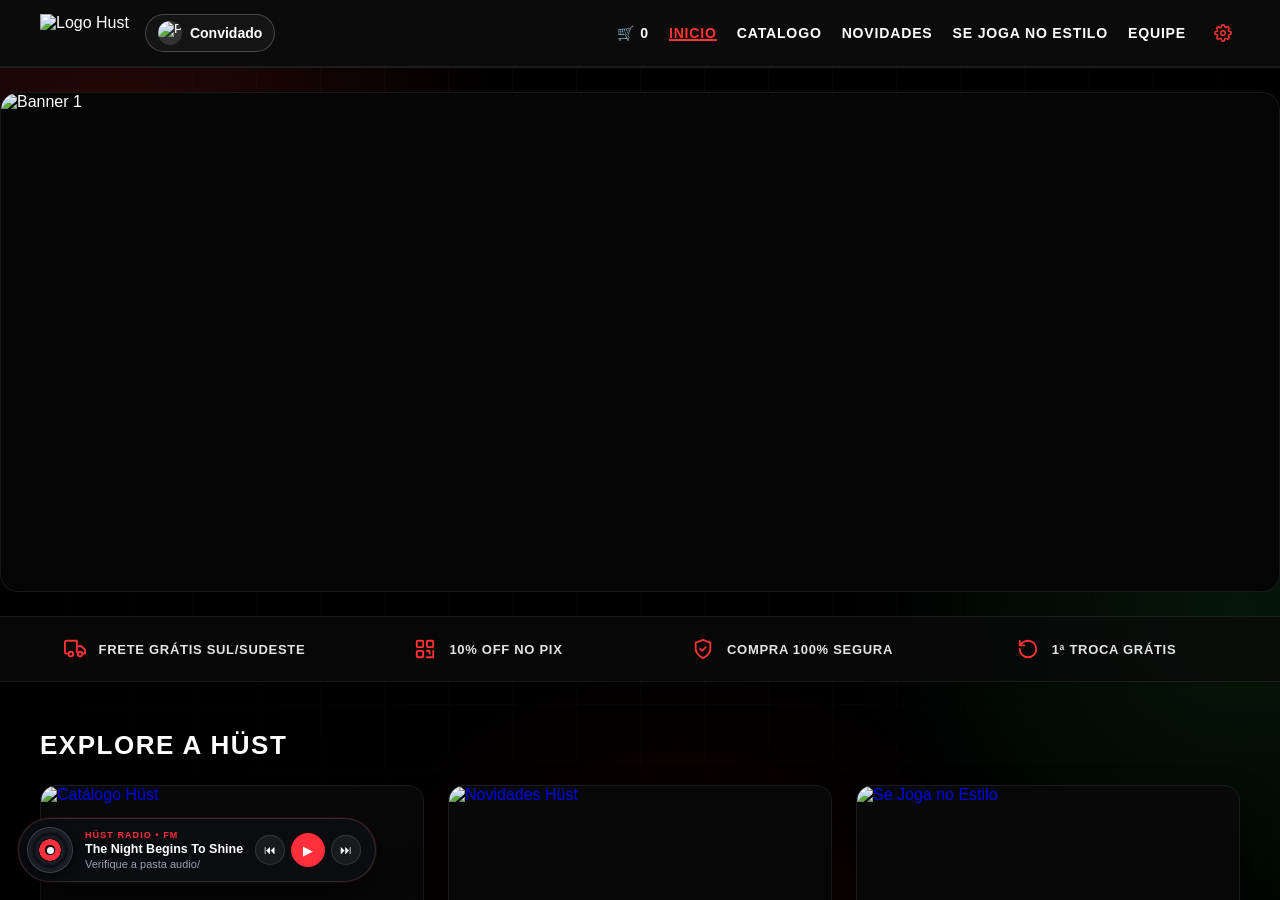
==== index.html @ 468c85ed "Add files via upload" ====
<!DOCTYPE html>
<html lang="pt-BR">
<head>
<meta charset="UTF-8">
<meta name="viewport" content="width=device-width, initial-scale=1.0">
<script src="hust-fx.js"></script>
<title>Hüst Tênis - Início</title>
<link rel="stylesheet" href="style.css">
<link rel="icon" href="HUst%20Logo.jpg" type="image/jpeg">
<link rel="preconnect" href="https://cdnjs.cloudflare.com" crossorigin>
<link rel="preload" as="style" href="https://cdnjs.cloudflare.com/ajax/libs/font-awesome/6.7.2/css/all.min.css" onload="this.onload=null;this.rel='stylesheet'">
<noscript><link rel="stylesheet" href="https://cdnjs.cloudflare.com/ajax/libs/font-awesome/6.7.2/css/all.min.css"></noscript>
</head>
<body>

<header>
<div class="navbar">
    <!-- LOGO E BOTÃO DE PERFIL -->
    <div style="display: flex; align-items: center; gap: 16px;">
        <div class="logo">
            <img src="./img/logoHustverme.png" alt="Logo Hust">
        </div>
        <button id="btn-perfil" class="nav-profile-btn" onclick="abrirPerfil()">
            <img id="img-perfil-nav" src="https://cdn-icons-png.flaticon.com/512/149/149071.png" class="nav-profile-img" alt="Perfil" loading="lazy" decoding="async">
            <span id="txt-perfil-nav" style="font-size: 14px; font-weight: bold;">Convidado</span>
        </button>
    </div>

    <!-- MENU RESPONSIVO COM SETAS -->
    <div style="position: relative; display: flex; align-items: center; justify-content: flex-end; flex: 1; min-width: 0;">
        <button type="button" class="nav-scroll-btn nav-btn-left" onclick="rolarNav(-150)">❮</button>
        <nav id="menuNav">
            <a href="carrinho.html">🛒 <span id="contador">0</span></a>
            <a href="index.html">INICIO</a>
            <a href="catalogo.html">CATALOGO</a>
            <a href="novidades.html">NOVIDADES</a>
            <a href="Joganoestilo.html">SE JOGA NO ESTILO</a>
            <a href="Equipe.html">EQUIPE</a>
            <a href="ajustes.html" class="nav-gear-btn" title="Ajustes" aria-label="Ajustes">
                <svg viewBox="0 0 24 24" width="18" height="18" fill="none" stroke="currentColor" stroke-width="2" stroke-linecap="round" stroke-linejoin="round" aria-hidden="true">
                    <circle cx="12" cy="12" r="3"></circle>
                    <path d="M19.4 15a1.65 1.65 0 0 0 .33 1.82l.06.06a2 2 0 0 1-2.83 2.83l-.06-.06a1.65 1.65 0 0 0-1.82-.33 1.65 1.65 0 0 0-1 1.51V21a2 2 0 0 1-4 0v-.09A1.65 1.65 0 0 0 9 19.4a1.65 1.65 0 0 0-1.82.33l-.06.06a2 2 0 0 1-2.83-2.83l.06-.06a1.65 1.65 0 0 0 .33-1.82 1.65 1.65 0 0 0-1.51-1H3a2 2 0 0 1 0-4h.09A1.65 1.65 0 0 0 4.6 9a1.65 1.65 0 0 0-.33-1.82l-.06-.06a2 2 0 0 1 2.83-2.83l.06.06a1.65 1.65 0 0 0 1.82.33H9a1.65 1.65 0 0 0 1-1.51V3a2 2 0 0 1 4 0v.09a1.65 1.65 0 0 0 1 1.51 1.65 1.65 0 0 0 1.82-.33l.06-.06a2 2 0 0 1 2.83 2.83l-.06.06a1.65 1.65 0 0 0-.33 1.82V9a1.65 1.65 0 0 0 1.51 1H21a2 2 0 0 1 0 4h-.09a1.65 1.65 0 0 0-1.51 1z"></path>
                </svg>
            </a>
        </nav>
        <button type="button" class="nav-scroll-btn nav-btn-right" onclick="rolarNav(150)">❯</button>
    </div>
</div>
</header>

<main>

    <!-- CARROSSEL PRINCIPAL (HERO) -->
    <section class="carrossel">
            <div class="slides">
            <div class="slide"><img fetchpriority="high" src="./img/Carrossel JGS.png" alt="Banner 1"></div>
            <div class="slide"><img src="./img/Carrossel Estilo HUSTLE Urbano com Modelo Sentado (500 x 100 px) (1889 x 621 px) (2).png" alt="Banner 2" loading="lazy" decoding="async"></div>
            <div class="slide"><img src="./img/sejgne/BLEWSJG.png" alt="Banner 3" loading="lazy" decoding="async"></div>
            <div class="slide"><img src="./img/Carrossel Estilo HUST STREET.png" alt="Banner 4" loading="lazy" decoding="async"></div>
        </div>
    </section>

   <!-- FAIXA DE BENEFÍCIOS COM ÍCONES SVG (NÃO FALHAM) -->
    <section class="beneficios-bar">
        <div class="beneficio-item">
            <span class="beneficio-icon" aria-hidden="true">
                <svg viewBox="0 0 24 24" fill="none" stroke="currentColor" stroke-width="2" stroke-linecap="round" stroke-linejoin="round">
                    <path d="M5 17H3a2 2 0 0 1-2-2V5a2 2 0 0 1 2-2h11v12"></path>
                    <path d="M14 9h5l4 4v4h-2"></path>
                    <circle cx="7.5" cy="17.5" r="2.5"></circle>
                    <circle cx="17.5" cy="17.5" r="2.5"></circle>
                </svg>
            </span>
            <span>Frete Grátis Sul/Sudeste</span>
        </div>

        <div class="beneficio-item">
            <span class="beneficio-icon" aria-hidden="true">
                <svg viewBox="0 0 24 24" fill="none" stroke="currentColor" stroke-width="2" stroke-linecap="round" stroke-linejoin="round">
                    <rect x="3" y="3" width="7" height="7" rx="1"></rect>
                    <rect x="14" y="3" width="7" height="7" rx="1"></rect>
                    <rect x="3" y="14" width="7" height="7" rx="1"></rect>
                    <path d="M14 14h3v3"></path>
                    <path d="M21 14v7h-7"></path>
                </svg>
            </span>
            <span>10% OFF no PIX</span>
        </div>

        <div class="beneficio-item">
            <span class="beneficio-icon" aria-hidden="true">
                <svg viewBox="0 0 24 24" fill="none" stroke="currentColor" stroke-width="2" stroke-linecap="round" stroke-linejoin="round">
                    <path d="M12 22s8-4 8-10V5l-8-3-8 3v7c0 6 8 10 8 10z"></path>
                    <path d="m9 12 2 2 4-4"></path>
                </svg>
            </span>
            <span>Compra 100% Segura</span>
        </div>

        <div class="beneficio-item">
            <span class="beneficio-icon" aria-hidden="true">
                <svg viewBox="0 0 24 24" fill="none" stroke="currentColor" stroke-width="2" stroke-linecap="round" stroke-linejoin="round">
                    <path d="M3 12a9 9 0 1 0 9-9 9.75 9.75 0 0 0-6.74 2.74L3 8"></path>
                    <path d="M3 3v5h5"></path>
                </svg>
            </span>
            <span>1ª Troca Grátis</span>
        </div>
    </section>

    <!-- SEÇÃO 3 CARDS ESTILO NIKE -->
    <section class="secao-cards-nike">
        <h2 class="titulo-secao-nike">Explore a Hüst</h2>
        
        <div class="grid-cards-nike">
            <a href="catalogo.html" class="card-nike">
                <img src="./img/icon2.png" alt="Catálogo Hüst" loading="lazy" decoding="async">
                <div class="card-nike-overlay">
                    <span class="card-nike-subtitulo">Coleção Completa</span>
                    <h3>Catálogo</h3>
                    <span class="btn-nike">Explorar</span>
                </div>
            </a>

            <a href="novidades.html" class="card-nike">
                <img src="./img/icon4.png" alt="Novidades Hüst" loading="lazy" decoding="async">
                <div class="card-nike-overlay">
                    <span class="card-nike-subtitulo">Acabaram de Chegar</span>
                    <h3>Novidades</h3>
                    <span class="btn-nike">Conferir</span>
                </div>
            </a>

            <a href="Joganoestilo.html" class="card-nike">
                <img src="./img/icon1.png" alt="Se Joga no Estilo" loading="lazy" decoding="async">
                <div class="card-nike-overlay">
                    <span class="card-nike-subtitulo">Atitude Urbana</span>
                    <h3>Se Joga no Estilo</h3>
                    <span class="btn-nike">Ver Mais</span>
                </div>
            </a>
        </div>
    </section>

    <!-- SEÇÃO DESTAQUES DA SEMANA -->
    <section class="secao-produtos">
        <div class="topo">
            <h1 class="titulo">Destaques da Semana</h1>
            <div class="controles">
                <button type="button" class="btn-esquerda" aria-label="Anterior">❮</button>
                <button type="button" class="btn-direita" aria-label="Próximo">❯</button>
            </div>
            <a href="catalogo.html" class="ver-todos">VER CATÁLOGO COMPLETO <span>↗</span></a>
        </div>

        <div class="carrossel-produtos">
            <div class="lista">
                <div class="card">
                    <div class="favorito">♡</div>
                    <img src="./img/Hust tenis/h1.png" alt="HÜST Legacy Preto" loading="lazy" decoding="async">
                    <button type="button" class="compra">COMPRA RÁPIDA</button>
                    <div class="nome">HÜST Legacy Preto</div>
                    <div class="estrelas">★★★★★</div>
                    <div class="antigo">R$ 449,90</div>
                    <div class="pix">R$ 359,90 via PIX</div>
                    <div class="parcelas">ou 4x de R$ 89,97 sem juros</div>
                </div>

                <div class="card">
                    <div class="favorito">♡</div>
                    <img src="./img/Hust tenis/h10.png" alt="HÜST High Top Red" loading="lazy" decoding="async">
                    <button type="button" class="compra">COMPRA RÁPIDA</button>
                    <div class="nome">HÜST High Top Red</div>
                    <div class="estrelas">★★★★★</div>
                    <div class="antigo">R$ 499,90</div>
                    <div class="pix">R$ 399,90 via PIX</div>
                    <div class="parcelas">ou 4x de R$ 99,97 sem juros</div>
                </div>

                <div class="card">
                    <div class="favorito">♡</div>
                    <img src="./img/Hust tenis/h19.png" alt="HÜST Street Runner" loading="lazy" decoding="async">
                    <button type="button" class="compra">COMPRA RÁPIDA</button>
                    <div class="nome">HÜST Street Runner</div>
                    <div class="estrelas">★★★★★</div>
                    <div class="antigo">R$ 389,90</div>
                    <div class="pix">R$ 319,90 via PIX</div>
                    <div class="parcelas">ou 4x de R$ 79,97 sem juros</div>
                </div>

                <div class="card">
                    <div class="favorito">♡</div>
                    <img src="./img/sejgne/Blck1.png" alt="HÜST Black Ops" loading="lazy" decoding="async">
                    <button type="button" class="compra">COMPRA RÁPIDA</button>
                    <div class="nome">HÜST Black Ops</div>
                    <div class="estrelas">★★★★★</div>
                    <div class="antigo">R$ 429,90</div>
                    <div class="pix">R$ 349,90 via PIX</div>
                    <div class="parcelas">ou 4x de R$ 87,47 sem juros</div>
                </div>

                <div class="card">
                    <div class="favorito">♡</div>
                    <img src="./img/Hust tenis/h2.png" alt="Tênis HÜST Street Black" loading="lazy" decoding="async">
                    <button type="button" class="compra">COMPRA RÁPIDA</button>
                    <div class="nome">Tênis HÜST Street Black</div>
                    <div class="estrelas">★★★★★</div>
                    <div class="antigo">R$ 349,90</div>
                    <div class="pix">R$ 279,90 via PIX</div>
                    <div class="parcelas">ou 4x de R$ 69,97 sem juros</div>
                </div>

                <div class="card">
                    <div class="favorito">♡</div>
                    <img src="./img/Hust tenis/h3.png" alt="Tênis HÜST Urban White" loading="lazy" decoding="async">
                    <button type="button" class="compra">COMPRA RÁPIDA</button>
                    <div class="nome">Tênis HÜST Urban White</div>
                    <div class="estrelas">★★★★★</div>
                    <div class="antigo">R$ 399,90</div>
                    <div class="pix">R$ 319,90 via PIX</div>
                    <div class="parcelas">ou 4x de R$ 79,97 sem juros</div>
                </div>
            </div>
        </div>
    </section>

    <!-- SESSÃO DE DEPOIMENTOS & NÚMEROS ANIMADOS -->
    <section class="comentarios" id="secao-depoimentos">
        <div class="comentarios-container">
            <div class="cabecalho">
                <span class="subtitulo">O QUE DIZEM SOBRE NÓS</span>
                <h1>A Voz da Rua</h1>
                <div class="nota-geral">
                    <span class="nota" data-target="4.9" data-decimais="1">0.0</span>
                    <div>
                        <div class="estrelas">★★★★★</div>
                        <p>Baseado em +<span class="contador-numero" data-target="1200" data-sufixo="">0</span> avaliações de clientes</p>
                    </div>
                </div>
            </div>

            <div class="comentarios-grid">
                <div class="comentario-card">
                    <div class="linha-vermelha"></div>
                    <div class="cliente">
                        <div class="avatar">MR</div>
                        <div><h3>Marcos Roberto</h3><span>Comprador Verificado</span></div>
                    </div>
                    <div class="estrelas">★★★★★</div>
                    <p class="texto">"Simplesmente absurdo! O HÜST Legacy Preto é o tênis mais confortável que já usei. O design é muito agressivo, chama atenção em qualquer lugar. Entrega no prazo certo."</p>
                    <p class="data">Há 2 dias</p>
                </div>

                <div class="comentario-card">
                    <div class="linha-vermelha"></div>
                    <div class="cliente">
                        <div class="avatar">AS</div>
                        <div><h3>Aline Silva</h3><span>Comprador Verificado</span></div>
                    </div>
                    <div class="estrelas">★★★★★</div>
                    <p class="texto">"A collab com a Fire tá pesada demais! Peguei a calça jogger e o moletom, o caimento é perfeito. O material é premium, não perde a cor nem encolhe."</p>
                    <p class="data">Há 1 semana</p>
                </div>

                <div class="comentario-card">
                    <div class="linha-vermelha"></div>
                    <div class="cliente">
                        <div class="avatar">JG</div>
                        <div><h3>João Gabriel</h3><span>Comprador Verificado</span></div>
                    </div>
                    <div class="estrelas">★★★★★</div>
                    <p class="texto">"Comprei o High Top Red e me surpreendi. A estrutura do tênis é muito firme, ótimo pra colar no role e até dar umas remadas no skate."</p>
                    <p class="data">Há 2 semanas</p>
                </div>
            </div>
        </div>
    </section>

    <!-- SEÇÃO: NOVIDADES NAS REDES SOCIAIS -->
    <section class="secao-redes-sociais">
        <div class="redes-sociais-content">
            <div class="redes-sociais-header">
                <span class="badge-redes">⚡ DROP & BASTIDORES</span>
                <h1 class="titulo-redes">Novidades nas Redes Sociais</h1>
                <p class="subtitulo-redes">Fique por dentro dos últimos drops, reviews e conteúdos exclusivos da HÜST.</p>
            </div>
            
            <div class="video-banner-container">
                <div class="video-hud-top">
                    <span class="live-tag">🔴 DESTAQUE</span>
                    <span class="video-handle">@HUST.COMPANY</span>
                </div>
                <video controls autoplay muted loop playsinline preload="metadata">
                    <source src="./img/Videos/v1.mp4" type="video/mp4">
                    Seu navegador não suporta a tag de vídeo.
                </video>
            </div>
        </div>
    </section>

   <!-- NEWSLETTER HÜST CLUB -->
    <section class="newsletter-hust">
        <div class="news-content">
            <span class="news-icon" aria-hidden="true">
                <svg viewBox="0 0 24 24" fill="none" stroke="currentColor" stroke-width="2" stroke-linecap="round" stroke-linejoin="round">
                    <path d="M21.2 8.4c.5.38.8.97.8 1.6v10a2 2 0 0 1-2 2H4a2 2 0 0 1-2-2V10a2 2 0 0 1 .8-1.6l8-6a2 2 0 0 1 2.4 0l8 6Z"></path>
                    <path d="m22 10-8.97 5.7a1.94 1.94 0 0 1-2.06 0L2 10"></path>
                </svg>
            </span>
            <h2>Faça parte do HÜST CLUB</h2>
            <p>Assine nossa newsletter e receba drops exclusivos, novidades e <strong>15% OFF</strong> na sua primeira compra.</p>
            <form onsubmit="event.preventDefault(); alert('Bem-vindo ao Clube HÜST! Use o cupom HUST10 ou TCC20 no carrinho.');">
                <div class="input-group">
                    <input type="email" placeholder="Digite seu melhor e-mail" required>
                    <button type="submit">ASSINAR</button>
                </div>
            </form>
        </div>
    </section>

</main>

<footer style="background-color: #050505; border-top: 1px solid #1a1a1a; padding: 40px 20px; text-align: center; color: #777; font-size: 0.9rem;">
    <div style="max-width: 1200px; margin: 0 auto; display: flex; flex-direction: column; gap: 15px; align-items: center;">
        <img src="./img/logoHustverme.png" alt="Hust Logo" style="width: 80px; opacity: 0.8;" loading="lazy" decoding="async">
        <p>© 2026 HÜST. Todos os direitos reservados.</p>
        <div style="display: flex; gap: 20px; align-items: center;">
            <a href="https://instagram.com/hust.company" target="_blank" style="color: #fff; display: inline-flex;" aria-label="Instagram">
                <svg viewBox="0 0 24 24" width="20" height="20" fill="none" stroke="currentColor" stroke-width="2" stroke-linecap="round" stroke-linejoin="round" aria-hidden="true">
                    <rect x="2" y="2" width="20" height="20" rx="5" ry="5"></rect>
                    <path d="M16 11.37A4 4 0 1 1 12.63 8 4 4 0 0 1 16 11.37z"></path>
                    <line x1="17.5" y1="6.5" x2="17.51" y2="6.5"></line>
                </svg>
            </a>
            <a href="#" style="color: #fff; display: inline-flex;" aria-label="WhatsApp">
                <svg viewBox="0 0 24 24" width="20" height="20" fill="none" stroke="currentColor" stroke-width="2" stroke-linecap="round" stroke-linejoin="round" aria-hidden="true">
                    <path d="M21 11.5a8.38 8.38 0 0 1-.9 3.8 8.5 8.5 0 0 1-7.6 4.7 8.38 8.38 0 0 1-3.8-.9L3 21l1.9-5.7a8.38 8.38 0 0 1-.9-3.8 8.5 8.5 0 0 1 4.7-7.6 8.38 8.38 0 0 1 3.8-.9h.5a8.48 8.48 0 0 1 8 8v.5z"></path>
                </svg>
            </a>
            <a href="#" style="color: #fff; display: inline-flex;" aria-label="TikTok">
                <svg viewBox="0 0 24 24" width="20" height="20" fill="none" stroke="currentColor" stroke-width="2" stroke-linecap="round" stroke-linejoin="round" aria-hidden="true">
                    <path d="M9 12a4 4 0 1 0 4 4V4a5 5 0 0 0 5 5"></path>
                </svg>
            </a>
        </div>
    </div>
</footer>


<!-- MODAL DE AUTENTICAÇÃO (LOGIN / CRIAR CONTA) -->
<div id="modalAuth" class="modal-auth">
    <div class="auth-card">
        <span class="auth-fechar" onclick="fecharAuth()">&times;</span>
        <div class="auth-logo-side">
            <img src="./img/logoHustverme.png" alt="Logo Hust">
        </div>
        <div class="auth-form-side">
            <h2>Bem-vindo à HÜST</h2>
            <p>Faça login ou crie sua conta para acessar seu perfil e personalizar sua foto.</p>
            <button type="button" class="btn-auth btn-login" onclick="simularLogin()">Já tenho conta</button>
            <button type="button" class="btn-auth btn-create" onclick="window.location.href='Cadastro.html'">Quero criar uma</button>
        </div>
    </div>
</div>

<!-- MODAL DE PERFIL (LOGADO) -->
<div id="modalPerfil" class="modal-perfil">
    <div class="perfil-card">
        <span class="perfil-fechar" onclick="fecharPerfil()">&times;</span>
        <div class="perfil-foto-container">
            <img id="img-perfil-modal" src="https://cdn-icons-png.flaticon.com/512/149/149071.png" alt="Foto do Perfil" loading="lazy" decoding="async">
            <button type="button" class="btn-editar-foto" onclick="mudarFotoPerfil()" title="Personalizar Foto">📷</button>
        </div>
        <div class="perfil-info">
            <h3 id="nome-perfil-modal">Nome</h3>
            <p id="email-perfil-modal">email@exemplo.com</p>
        </div>

        <div id="seletorIconesAdmin" class="netflix-picker-box" style="display: none;">
            <div class="netflix-picker-titulo">
                ✅ Ícones dos Participantes (Modo Admin)
            </div>
            <div id="gridIconesParticipantes" class="netflix-grid"></div>
            <button type="button" class="btn-link-url-admin" onclick="mudarFotoPorUrl()">
                🔗 Ou colar link (URL) personalizado
            </button>
        </div>

        <button type="button" class="btn-sair-conta" onclick="sairDaConta()">Sair da Conta</button>
    </div>
</div>

<!-- MODAL DE DETALHES DO PRODUTO -->
<div id="modalProduto" class="modal-produto">
    <div class="modal-conteudo">
        <span class="fechar-modal" onclick="fecharModalProduto()">&times;</span>
        <div class="modal-imagem-box"><img id="modalImg" src="" alt="Produto Zoom" loading="lazy" decoding="async"></div>
        <div class="modal-detalhes">
            <h2 id="modalNome">Nome do Produto</h2>
            <div class="modal-precos">
                <div id="modalAntigo" class="modal-antigo">R$ 0,00</div>
                <div id="modalPix" class="modal-pix">R$ 0,00 via PIX</div>
                <div id="modalParcelas" class="modal-parcelas">ou 4x sem juros</div>
            </div>
            <button type="button" id="modalBtnComprar" class="btn-modal-comprar">Adicionar ao Carrinho</button>
        </div>
    </div>
</div>

<script src="hust-sync.js"></script>
<script>
const AVATARES_PARTICIPANTES_ADMIN = [
    { nome: "Pedro Marchetti", img: "./img/icon1.png" },
    { nome: "Lucas", img: "./img/icon2.png" },
    { nome: "Vitor Pereira", img: "./img/icon3.png" },
    { nome: "Lorenzo", img: "./img/icon4.png" },
    { nome: "Marcos", img: "./img/icon5.png" },
    { nome: "Paulo", img: "./img/icon6.png" },
    { nome: "Logo HÜST", img: "./img/logoHustverme.png" }
];

function renderizarSeletorParticipantesAdmin() {
    const usuario = JSON.parse(localStorage.getItem('hust_user')) || {};
    const boxAdmin = document.getElementById('seletorIconesAdmin');
    const grid = document.getElementById('gridIconesParticipantes');

    if (!boxAdmin || !grid) return;

    if (!usuario.isAdmin) {
        boxAdmin.style.display = 'none';
        grid.innerHTML = '';
        return;
    }

    boxAdmin.style.display = 'block';
    grid.innerHTML = '';

    AVATARES_PARTICIPANTES_ADMIN.forEach((item) => {
        const btn = document.createElement('button');
        btn.type = 'button';
        btn.className = 'netflix-icon-card' + (usuario.foto === item.img ? ' ativo' : '');
        btn.title = item.nome;
        btn.setAttribute('aria-label', item.nome);
        btn.innerHTML = `<img src="${item.img}" alt="${item.nome}" onerror="this.src='./img/logoHustverme.png';" loading="lazy" decoding="async">`;
        btn.onclick = () => selecionarFotoParticipanteAdmin(item.img);
        grid.appendChild(btn);
    });
}

function selecionarFotoParticipanteAdmin(caminhoFoto) {
    const usuario = JSON.parse(localStorage.getItem('hust_user'));
    if (!usuario || !usuario.isAdmin) return;
    usuario.foto = caminhoFoto;
    localStorage.setItem('hust_user', JSON.stringify(usuario));
    verificarPerfil();
    renderizarSeletorParticipantesAdmin();
}

function mudarFotoPorUrl() {
    const usuario = JSON.parse(localStorage.getItem('hust_user'));
    if (!usuario) return;
    const novaFoto = prompt("Cole aqui o link (URL) da sua nova foto de perfil:");
    if (novaFoto && novaFoto.trim() !== "") {
        usuario.foto = novaFoto.trim();
        localStorage.setItem('hust_user', JSON.stringify(usuario));
        verificarPerfil();
        renderizarSeletorParticipantesAdmin();
        alert("Foto atualizada com sucesso!");
    }
}

function verificarPerfil() {
    const usuario = JSON.parse(localStorage.getItem('hust_user'));
    const btnTexto = document.getElementById('txt-perfil-nav');
    const imgNav = document.getElementById('img-perfil-nav');
    const imgModal = document.getElementById('img-perfil-modal');

    if (usuario) {
        btnTexto.innerText = "Olá, " + usuario.nome.split(' ')[0];
        if (usuario.foto) {
            imgNav.src = usuario.foto;
            imgModal.src = usuario.foto;
        } else {
            imgNav.src = "https://cdn-icons-png.flaticon.com/512/149/149071.png";
            imgModal.src = "https://cdn-icons-png.flaticon.com/512/149/149071.png";
        }
    } else {
        btnTexto.innerText = "Convidado";
        imgNav.src = "https://cdn-icons-png.flaticon.com/512/149/149071.png";
    }
}

function abrirPerfil() {
    const usuario = JSON.parse(localStorage.getItem('hust_user'));
    if (!usuario) {
        document.getElementById('modalAuth').style.display = "flex";
    } else {
        document.getElementById('nome-perfil-modal').innerText = usuario.nome;
        document.getElementById('email-perfil-modal').innerText = usuario.email;
        document.getElementById('modalPerfil').style.display = "flex";
        renderizarSeletorParticipantesAdmin();
    }
}

function fecharAuth() { document.getElementById('modalAuth').style.display = "none"; }
function fecharPerfil() { document.getElementById('modalPerfil').style.display = "none"; }

function simularLogin() {
    const email = prompt("Digite seu email para entrar:");
    if (email) {
        const usuario = JSON.parse(localStorage.getItem('hust_user'));
        if (usuario && usuario.email.toLowerCase() === email.trim().toLowerCase()) {
            alert("Bem-vindo de volta, " + usuario.nome.split(' ')[0] + "!");
            fecharAuth();
            verificarPerfil();
            if (typeof aplicarModoAdminNavbar === 'function') aplicarModoAdminNavbar();
        } else {
            alert("Conta não encontrada. Por favor, clique em 'Quero criar uma'.");
        }
    }
}

function mudarFotoPerfil() {
    const usuario = JSON.parse(localStorage.getItem('hust_user'));
    if (!usuario) return;

    if (usuario.isAdmin) {
        document.getElementById('nome-perfil-modal').innerText = usuario.nome;
        document.getElementById('email-perfil-modal').innerText = usuario.email;
        document.getElementById('modalPerfil').style.display = "flex";
        renderizarSeletorParticipantesAdmin();
    } else {
        mudarFotoPorUrl();
    }
}

function sairDaConta() {
    if (confirm("Tem certeza que deseja sair?")) {
        localStorage.removeItem('hust_user');
        fecharPerfil();
        verificarPerfil();
        if (typeof aplicarModoAdminNavbar === 'function') aplicarModoAdminNavbar();
        alert("Você saiu da conta.");
    }
}

function rolarNav(valor) {
    const nav = document.getElementById('menuNav');
    if (nav) nav.scrollBy({ left: valor, behavior: 'smooth' });
}

function fecharModalProduto() {
    const modal = document.getElementById('modalProduto');
    if (modal) {
        modal.style.display = "none";
        document.body.style.overflow = "auto";
    }
}

window.addEventListener('click', (event) => {
    const modalProd = document.getElementById('modalProduto');
    const modalAuth = document.getElementById('modalAuth');
    const modalPerf = document.getElementById('modalPerfil');
    if (event.target === modalProd) fecharModalProduto();
    if (event.target === modalAuth) fecharAuth();
    if (event.target === modalPerf) fecharPerfil();
});

document.addEventListener("DOMContentLoaded", () => {
    verificarPerfil();

    try {
        let contraste = localStorage.getItem('hust_contraste');
        let tamanhoFonte = localStorage.getItem('hust_fonte');
        let dislexia = localStorage.getItem('hust_dislexia') === 'true';
        if (contraste && contraste !== 'normal') document.body.classList.add(contraste);
        if (tamanhoFonte) document.body.classList.add(tamanhoFonte);
        if (dislexia) document.body.classList.add('fonte-legivel');
    } catch (e) {}

    let carrinho = JSON.parse(localStorage.getItem('hust_carrinho')) || [];
    const contador = document.getElementById('contador');
    if (contador) contador.innerText = carrinho.length;

    const botoesCompra = document.querySelectorAll('.compra');
    botoesCompra.forEach(botao => {
        botao.addEventListener('click', (e) => {
            if (botao.disabled) return;
            const card = e.target.closest('.card');
            if (!card) return;
            const nome = card.querySelector('.nome') ? card.querySelector('.nome').innerText : "Produto Hust";
            const imagem = card.querySelector('img') ? card.querySelector('img').src : "";
            let textoPreco = card.querySelector('.pix') ? card.querySelector('.pix').innerText : "R$ 199,90";
            let precoNumerico = HustFX.parsePreco(textoPreco, 199.90);
            let produto = { nome: nome, imagem: imagem, preco: precoNumerico };
            let carrinhoAtual = JSON.parse(localStorage.getItem('hust_carrinho')) || [];
            carrinhoAtual.push(produto);
            localStorage.setItem('hust_carrinho', JSON.stringify(carrinhoAtual));
            window.location.href = 'carrinho.html';
        });
    });

    // Carrosséis de produtos: controlados por hust-fx.js (passo certo, setas desativadas nas pontas e swipe no celular)

    const imagensProdutos = document.querySelectorAll('.card img');
    imagensProdutos.forEach(img => {
        img.style.cursor = "pointer";
        img.addEventListener('click', (e) => {
            const card = e.target.closest('.card');
            if (!card) return;
            document.getElementById('modalImg').src = e.target.src;
            document.getElementById('modalNome').innerText = card.querySelector('.nome') ? card.querySelector('.nome').innerText : 'Produto';
            document.getElementById('modalAntigo').innerText = card.querySelector('.antigo') ? card.querySelector('.antigo').innerText : '';
            document.getElementById('modalPix').innerText = card.querySelector('.pix') ? card.querySelector('.pix').innerText : '';
            document.getElementById('modalParcelas').innerText = card.querySelector('.parcelas') ? card.querySelector('.parcelas').innerText : '';
            document.getElementById('modalBtnComprar').onclick = () => {
                const btnOriginal = card.querySelector('.compra');
                if (btnOriginal && !btnOriginal.disabled) btnOriginal.click();
            };
            const modal = document.getElementById('modalProduto');
            if (modal) {
                modal.style.display = "flex";
                document.body.style.overflow = "hidden";
            }
        });
    });

    const secaoDepoimentos = document.getElementById('secao-depoimentos');
    let animado = false;

    function animarNumeros() {
        const elementos = document.querySelectorAll('.comentarios .nota, .comentarios .contador-numero');
        elementos.forEach(el => {
            const target = parseFloat(el.getAttribute('data-target'));
            const decimais = el.getAttribute('data-decimais') ? parseInt(el.getAttribute('data-decimais')) : 0;
            let duracao = 1500;
            let startTime = null;

            function passo(currentTime) {
                if (!startTime) startTime = currentTime;
                let progresso = Math.min((currentTime - startTime) / duracao, 1);
                let valorAtual = progresso * target;

                if (decimais > 0) {
                    el.innerText = valorAtual.toFixed(decimais);
                } else {
                    el.innerText = Math.floor(valorAtual).toLocaleString('pt-BR');
                }

                if (progresso < 1) {
                    requestAnimationFrame(passo);
                } else {
                    el.innerText = decimais > 0 ? target.toFixed(decimais) : target.toLocaleString('pt-BR');
                }
            }
            requestAnimationFrame(passo);
        });
    }

    if (secaoDepoimentos) {
        const observer = new IntersectionObserver((entries, obs) => {
            entries.forEach(entry => {
                if (entry.isIntersecting && !animado) {
                    animado = true;
                    animarNumeros();
                    obs.unobserve(entry.target);
                }
            });
        }, { threshold: 0.3 });

        observer.observe(secaoDepoimentos);
    }
});
</script>
<!-- Rádio HÜST (toca contínuo entre páginas e fica abafado no carrinho) -->
  <script src="hust-radio.js"></script>
</body>
</html>
---- style.css ----
/* ============================================================
   HÜST BRAND - STYLESHEET COMPLETO E RESPONSIVO
   Banners do Catálogo Ampliados + Correções de Layout (Web & Mobile)
   ============================================================ */

/* 1. RESET & BASE */
*,
*::before,
*::after {
    margin: 0;
    padding: 0;
    box-sizing: border-box;
    font-family: -apple-system, BlinkMacSystemFont, "Segoe UI", Roboto, Helvetica, Arial, sans-serif;
}

html {
    scroll-behavior: smooth;
    width: 100%;
    overflow-x: hidden;
}

body {
    background-color: #000000;
    color: #ffffff;
    min-height: 100vh;
    width: 100%;
    display: flex;
    flex-direction: column;
    overflow-x: clip;
    -webkit-font-smoothing: antialiased;
}

main {
    flex: 1;
    width: 100%;
}

img,
video {
    display: block;
    max-width: 100%;
}

/* 2. HEADER & NAVBAR */
header {
    background-color: #0b0b0b;
    border-bottom: 1px solid rgba(255, 255, 255, 0.08);
    position: sticky;
    top: 0;
    z-index: 1000;
    width: 100%;
}

.navbar {
    display: flex;
    justify-content: space-between;
    align-items: center;
    gap: 16px;
    padding: 14px 40px;
    background-color: #0b0b0b;
    border-bottom: 1px solid #1a1a1a;
    width: 100%;
}

.navbar .logo img {
    height: 38px;
    width: auto;
    object-fit: contain;
}

.navbar nav {
    display: flex;
    gap: 20px;
    align-items: center;
}

.navbar nav a {
    color: #ffffff;
    text-decoration: none;
    font-size: 0.88rem;
    font-weight: 700;
    letter-spacing: 0.8px;
    white-space: nowrap;
    transition: color 0.15s ease;
}

.navbar nav a:hover {
    color: #ff3333;
}

.nav-scroll-btn {
    display: none;
}

.nav-profile-btn {
    display: inline-flex;
    align-items: center;
    gap: 8px;
    background: #141414;
    border: 1px solid rgba(255, 255, 255, 0.22);
    padding: 6px 12px;
    border-radius: 20px;
    color: #ffffff;
    cursor: pointer;
    text-decoration: none;
    white-space: nowrap;
    transition: border-color 0.15s ease, background-color 0.15s ease;
}

.nav-profile-btn:hover {
    border-color: #ff3333;
    background: rgba(255, 51, 51, 0.12);
}

.nav-profile-img {
    width: 24px;
    height: 24px;
    border-radius: 50%;
    object-fit: cover;
    background: #333333;
    flex-shrink: 0;
}

/* 3. CARROSSEL HERO */
.carrossel {
    width: 100%;
    max-width: 1400px;
    height: 500px;
    margin: 24px auto;
    position: relative;
    overflow: hidden;
    border-radius: 18px;
    background: #050505;
    border: 1px solid rgba(255, 255, 255, 0.08);
}

.slides {
    display: flex;
    width: 400%;
    height: 100%;
    animation: hustSlide 16s infinite cubic-bezier(0.77, 0, 0.175, 1);
}

.slide {
    width: 25%;
    height: 100%;
    flex-shrink: 0;
}

.slide img {
    width: 100%;
    height: 100%;
    object-fit: cover;
    object-position: center;
}

@keyframes hustSlide {
    0%, 20%   { transform: translate3d(0, 0, 0); }
    25%, 45%  { transform: translate3d(-25%, 0, 0); }
    50%, 70%  { transform: translate3d(-50%, 0, 0); }
    75%, 95%  { transform: translate3d(-75%, 0, 0); }
    100%      { transform: translate3d(0, 0, 0); }
}

/* 4. FAIXA DE BENEFÍCIOS */
.beneficios-bar {
    width: 100%;
    max-width: 1400px;
    margin: 0 auto 24px auto;
    padding: 20px 40px;
    display: grid;
    grid-template-columns: repeat(4, minmax(0, 1fr));
    gap: 16px;
    background: rgba(10, 10, 10, 0.72);
    border-top: 1px solid rgba(255, 255, 255, 0.08);
    border-bottom: 1px solid rgba(255, 255, 255, 0.08);
}

.beneficio-item {
    display: flex;
    align-items: center;
    justify-content: center;
    gap: 12px;
    color: #e4e4e4;
    font-size: 13px;
    font-weight: 700;
    text-transform: uppercase;
    letter-spacing: 0.7px;
    text-align: left;
}

.beneficio-item i {
    color: #ff3333;
    font-size: 20px;
    flex-shrink: 0;
}

/* 5. SEÇÃO 3 CARDS ESTILO NIKE */
.secao-cards-nike {
    width: 100%;
    max-width: 1400px;
    margin: 48px auto;
    padding: 0 40px;
}

.titulo-secao-nike {
    font-size: 26px;
    font-weight: 900;
    text-transform: uppercase;
    margin-bottom: 24px;
    color: #ffffff;
    text-align: left;
    letter-spacing: 1.5px;
}

.grid-cards-nike {
    display: grid;
    grid-template-columns: repeat(3, minmax(0, 1fr));
    gap: 24px;
}

.card-nike {
    position: relative;
    display: block;
    width: 100%;
    height: 460px;
    border-radius: 16px;
    overflow: hidden;
    text-decoration: none;
    background-color: #080808;
    border: 1px solid rgba(255, 255, 255, 0.08);
    box-shadow: 0 12px 28px rgba(0, 0, 0, 0.65);
    transition: transform 0.35s ease, border-color 0.35s ease;
}

.card-nike:hover {
    transform: translateY(-6px);
    border-color: rgba(255, 51, 51, 0.55);
}

.card-nike img {
    width: 100%;
    height: 100%;
    object-fit: cover;
    object-position: top center;
    transition: transform 0.55s ease;
}

.card-nike:hover img {
    transform: scale(1.06);
}

.card-nike-overlay {
    position: absolute;
    inset: 0;
    background: linear-gradient(to top, rgba(0, 0, 0, 0.92) 0%, rgba(0, 0, 0, 0.35) 50%, transparent 100%);
    display: flex;
    flex-direction: column;
    justify-content: flex-end;
    align-items: flex-start;
    padding: 28px 24px;
    z-index: 2;
}

.card-nike-subtitulo {
    color: #bbbbbb;
    font-size: 12px;
    font-weight: 700;
    text-transform: uppercase;
    letter-spacing: 1.4px;
    margin-bottom: 6px;
}

.card-nike-overlay h3 {
    color: #ffffff;
    font-size: 24px;
    font-weight: 900;
    margin-bottom: 16px;
    line-height: 1.15;
    text-transform: uppercase;
}

.btn-nike {
    background-color: #ffffff;
    color: #000000;
    padding: 10px 22px;
    border-radius: 30px;
    font-size: 12px;
    font-weight: 800;
    text-transform: uppercase;
    letter-spacing: 1px;
    transition: background-color 0.25s ease, color 0.25s ease;
}

.card-nike:hover .btn-nike {
    background-color: #ff3333;
    color: #ffffff;
}

/* 6. BANNERS DO CATÁLOGO (AMPLIADOS E SEM CORTES) */
.banner,
.banner2 {
    width: 100%;
    min-height: 540px;
    padding: 44px 32px;
    margin: 44px 0;
    display: flex;
    justify-content: center;
    align-items: center;
    background-size: cover;
    background-position: center;
    background-repeat: no-repeat;
    background-color: #070707;
    position: relative;
    overflow: hidden;
    cursor: pointer;
    border-top: 1px solid rgba(255, 255, 255, 0.06);
    border-bottom: 1px solid rgba(255, 255, 255, 0.06);
}

.banner-gravity {
    background-image: linear-gradient(rgba(0, 0, 0, 0.58), rgba(0, 0, 0, 0.78)), url("./img/fundo mystery.png");
}

.banner-invencivel {
    background-image: linear-gradient(rgba(0, 0, 0, 0.58), rgba(0, 0, 0, 0.78)), url("./img/invisile.fundo.png");
}

.banner-ben10 {
    background-image: linear-gradient(rgba(0, 0, 0, 0.58), rgba(0, 0, 0, 0.78)), url("./img/ben10fundo.png");
}

.banner2-gravity,
.banner3-gravity {
    background-image: linear-gradient(rgba(0, 0, 0, 0.58), rgba(0, 0, 0, 0.78)), url("./img/Hustbaxkgrouns[.png");
}

.img-banner,
.img-banner2,
.img-banner3,
.banner img,
.banner2 img {
    width: 100%;
    max-width: 1360px;
    height: auto;
    min-height: 440px;
    max-height: 680px;
    object-fit: cover;
    object-position: top center;
    border-radius: 18px;
    box-shadow: 0 20px 50px rgba(0, 0, 0, 0.85);
    transition: transform 0.45s ease, box-shadow 0.45s ease;
}

.banner:hover .img-banner,
.banner:hover .img-banner2,
.banner:hover .img-banner3,
.banner:hover img,
.banner2:hover img {
    transform: scale(1.015);
    box-shadow: 0 24px 60px rgba(0, 0, 0, 0.92), 0 0 32px rgba(255, 51, 51, 0.35);
}

.banner:active .img-banner,
.banner:active .img-banner2,
.banner:active .img-banner3,
.banner:active img {
    transform: scale(0.99);
}

/* 7. SEÇÕES DE PRODUTOS & CARROSSÉIS */
.secao-produtos {
    width: 100%;
    max-width: 1400px;
    margin: 0 auto;
    padding: 44px 40px;
    background: transparent;
    content-visibility: auto;
    contain-intrinsic-size: auto 560px;
}

.topo {
    width: 100%;
    margin: 0 auto 24px auto;
    display: flex;
    justify-content: space-between;
    align-items: center;
    gap: 16px;
    flex-wrap: wrap;
}

.titulo {
    font-size: 24px;
    font-weight: 900;
    letter-spacing: 0.6px;
    text-transform: uppercase;
    color: #ffffff;
    text-align: left;
}

.controles {
    display: flex;
    gap: 10px;
    align-items: center;
}

.controles button {
    width: 40px;
    height: 40px;
    border: 1px solid rgba(255, 255, 255, 0.28);
    background: #141414;
    color: #ffffff;
    font-size: 16px;
    cursor: pointer;
    border-radius: 50%;
    display: inline-flex;
    align-items: center;
    justify-content: center;
    flex-shrink: 0;
    transition: background-color 0.2s ease, color 0.2s ease, border-color 0.2s ease;
}

.controles button:hover {
    background: #ff3333;
    color: #ffffff;
    border-color: #ff3333;
}

.ver-todos {
    text-decoration: none;
    color: #ffffff;
    font-size: 12px;
    font-weight: 700;
    letter-spacing: 1.2px;
    text-transform: uppercase;
    display: inline-flex;
    align-items: center;
    gap: 6px;
    white-space: nowrap;
}

.ver-todos:hover {
    color: #ff3333;
}

.carrossel-produtos {
    width: 100%;
    overflow: hidden;
    position: relative;
}

.lista {
    display: flex;
    flex-direction: row;
    gap: 20px;
    align-items: stretch;
    will-change: transform;
    transition: transform 0.35s cubic-bezier(0.22, 1, 0.36, 1);
}

.card {
    width: 280px;
    min-width: 280px;
    max-width: 280px;
    flex: 0 0 280px;
    background: #0c0c0c;
    border: 1px solid rgba(255, 255, 255, 0.1);
    border-radius: 14px;
    padding: 18px;
    position: relative;
    display: flex;
    flex-direction: column;
    justify-content: space-between;
    text-align: left;
    transition: transform 0.25s ease, border-color 0.25s ease;
}

.card:hover {
    transform: translateY(-4px);
    border-color: rgba(255, 51, 51, 0.55);
}

.card img {
    width: 100%;
    height: 215px;
    object-fit: contain;
    margin-bottom: 12px;
    background: #070707;
    border-radius: 10px;
    padding: 8px;
}

.favorito {
    position: absolute;
    top: 12px;
    right: 12px;
    color: #777777;
    font-size: 18px;
    cursor: pointer;
    line-height: 1;
    z-index: 3;
}

.favorito:hover {
    color: #ff2a2a;
}

.compra {
    width: 100%;
    background: #ffffff;
    color: #000000;
    border: none;
    padding: 11px;
    margin: 8px 0 10px 0;
    font-size: 11px;
    font-weight: 800;
    letter-spacing: 1.2px;
    text-transform: uppercase;
    border-radius: 7px;
    cursor: pointer;
    transition: background-color 0.2s ease, color 0.2s ease;
}

.compra:hover:not(:disabled) {
    background: #ff2a2a;
    color: #ffffff;
}

.nome {
    font-size: 13px;
    font-weight: 700;
    text-transform: uppercase;
    color: #ffffff;
    margin-bottom: 5px;
    white-space: nowrap;
    overflow: hidden;
    text-overflow: ellipsis;
}

.estrelas {
    color: #f39c12;
    font-size: 11px;
    margin-bottom: 5px;
    letter-spacing: 1px;
}

.antigo {
    text-decoration: line-through;
    color: #777777;
    font-size: 11px;
}

.pix {
    color: #00ff66;
    font-weight: 800;
    font-size: 14px;
    margin-top: 3px;
}

.parcelas {
    font-size: 11px;
    color: #999999;
    margin-top: 3px;
}

/* 8. DEPOIMENTOS & NÚMEROS ANIMADOS */
.comentarios {
    width: 100%;
    padding: 80px 40px;
    background: radial-gradient(circle at top right, rgba(255, 51, 51, 0.12), transparent 40%), rgba(6, 6, 6, 0.78);
    color: #ffffff;
    border-top: 1px solid rgba(255, 255, 255, 0.06);
    border-bottom: 1px solid rgba(255, 255, 255, 0.06);
}

.comentarios-container {
    max-width: 1400px;
    margin: 0 auto;
}

.cabecalho {
    text-align: center;
    margin-bottom: 44px;
}

.subtitulo {
    color: #ff3333;
    font-size: 12px;
    font-weight: 800;
    letter-spacing: 3px;
    text-transform: uppercase;
    display: inline-block;
}

.cabecalho h1 {
    margin-top: 10px;
    font-size: clamp(28px, 4.5vw, 44px);
    font-weight: 900;
    text-transform: uppercase;
    color: #ffffff;
}

.nota-geral {
    margin: 24px auto 0;
    display: inline-flex;
    align-items: center;
    gap: 18px;
    background: rgba(255, 255, 255, 0.03);
    border: 1px solid rgba(255, 255, 255, 0.08);
    padding: 14px 28px;
    border-radius: 40px;
}

.nota {
    color: #00ff66;
    font-size: 42px;
    font-weight: 900;
    line-height: 1;
}

.comentarios .estrelas {
    color: #f39c12;
    font-size: 15px;
    letter-spacing: 2px;
    text-align: left;
}

.nota-geral p {
    color: #aaaaaa;
    font-size: 13px;
    margin-top: 4px;
    text-align: left;
}

.comentarios-grid {
    display: grid;
    grid-template-columns: repeat(3, minmax(0, 1fr));
    gap: 24px;
}

.comentario-card {
    position: relative;
    overflow: hidden;
    padding: 28px;
    background: #0d0d0d;
    border: 1px solid rgba(255, 255, 255, 0.08);
    border-radius: 16px;
    transition: transform 0.25s ease, border-color 0.25s ease;
}

.comentario-card:hover {
    transform: translateY(-5px);
    border-color: #ff3333;
}

.linha-vermelha {
    position: absolute;
    top: 0;
    left: 0;
    width: 100%;
    height: 4px;
    background: linear-gradient(90deg, #ff3333, #800000);
}

.cliente {
    display: flex;
    align-items: center;
    gap: 14px;
    margin-bottom: 16px;
}

.avatar {
    width: 46px;
    height: 46px;
    display: flex;
    justify-content: center;
    align-items: center;
    border-radius: 50%;
    background: linear-gradient(135deg, #ff3333, #800000);
    color: #ffffff;
    font-size: 14px;
    font-weight: 800;
    flex-shrink: 0;
}

.cliente h3 {
    color: #ffffff;
    font-size: 15px;
    text-transform: uppercase;
    margin-bottom: 2px;
}

.cliente span {
    color: #888888;
    font-size: 11px;
}

.texto {
    color: #cccccc;
    line-height: 1.7;
    font-size: 14px;
    margin-top: 10px;
}

.data {
    color: #666666;
    font-size: 11px;
    margin-top: 18px;
}

/* 9. NOVIDADES NAS REDES SOCIAIS */
.secao-redes-sociais {
    width: 100%;
    padding: 76px 40px;
    background: rgba(5, 5, 5, 0.6);
}

.redes-sociais-content {
    max-width: 1200px;
    margin: 0 auto;
    text-align: center;
}

.badge-redes {
    display: inline-flex;
    align-items: center;
    gap: 8px;
    background: rgba(255, 51, 51, 0.14);
    color: #ff3333;
    border: 1px solid rgba(255, 51, 51, 0.35);
    padding: 6px 16px;
    border-radius: 30px;
    font-size: 11px;
    font-weight: 800;
    letter-spacing: 2px;
    text-transform: uppercase;
    margin-bottom: 14px;
}

.titulo-redes {
    font-size: clamp(26px, 4vw, 38px);
    font-weight: 900;
    text-transform: uppercase;
    color: #ffffff;
    margin-bottom: 10px;
}

.subtitulo-redes {
    color: #aaaaaa;
    font-size: 15px;
    max-width: 600px;
    margin: 0 auto 32px auto;
}

.video-banner-container {
    position: relative;
    max-width: 960px;
    margin: 0 auto;
    border-radius: 18px;
    overflow: hidden;
    background: #0c0c0c;
    border: 1px solid rgba(255, 255, 255, 0.12);
    box-shadow: 0 18px 45px rgba(0, 0, 0, 0.8);
}

.video-hud-top {
    position: absolute;
    top: 14px;
    left: 14px;
    right: 14px;
    display: flex;
    justify-content: space-between;
    align-items: center;
    z-index: 5;
    pointer-events: none;
}

.live-tag {
    display: inline-flex;
    align-items: center;
    gap: 6px;
    background: #ff3333;
    color: #ffffff;
    font-size: 11px;
    font-weight: 800;
    padding: 5px 12px;
    border-radius: 20px;
    letter-spacing: 1px;
}

.video-handle {
    background: rgba(0, 0, 0, 0.72);
    color: #ffffff;
    font-size: 12px;
    font-weight: 700;
    padding: 5px 12px;
    border-radius: 20px;
}

.video-banner-container video {
    width: 100%;
    max-height: 540px;
    object-fit: cover;
}

/* 10. NEWSLETTER HÜST CLUB */
.newsletter-hust {
    width: 100%;
    background: linear-gradient(135deg, #111111 0%, #1d0606 100%);
    padding: 64px 40px;
    display: flex;
    justify-content: center;
    border-top: 1px solid rgba(255, 51, 51, 0.22);
}

.news-content {
    text-align: center;
    max-width: 620px;
    width: 100%;
}

.news-icon {
    font-size: 38px;
    color: #ff3333;
    margin-bottom: 14px;
}

.news-content h2 {
    font-size: 28px;
    color: #ffffff;
    text-transform: uppercase;
    font-weight: 900;
    margin-bottom: 10px;
}

.news-content p {
    color: #bbbbbb;
    font-size: 15px;
    margin-bottom: 24px;
}

.news-content .input-group {
    display: flex;
    gap: 10px;
    width: 100%;
}

.news-content input {
    flex: 1;
    padding: 15px 18px;
    border-radius: 8px;
    border: 1px solid #333333;
    background: #050505;
    color: #ffffff;
    font-size: 15px;
    outline: none;
}

.news-content input:focus {
    border-color: #ff3333;
}

.news-content button {
    padding: 15px 28px;
    background: #ff3333;
    color: #ffffff;
    border: none;
    border-radius: 8px;
    font-weight: 800;
    font-size: 14px;
    letter-spacing: 1px;
    cursor: pointer;
    transition: background-color 0.2s ease;
}

.news-content button:hover {
    background: #e02828;
}

/* 11. MODAIS (AUTH, PERFIL & PRODUTO) */
.modal-perfil,
.modal-produto,
.modal-auth {
    display: none;
    position: fixed;
    inset: 0;
    background: rgba(0, 0, 0, 0.85);
    backdrop-filter: blur(6px);
    z-index: 10000;
    align-items: center;
    justify-content: center;
    padding: 20px;
}

.auth-card {
    background: #111111;
    border: 1px solid #333333;
    border-radius: 20px;
    width: 100%;
    max-width: 720px;
    display: flex;
    overflow: hidden;
    position: relative;
}

.auth-fechar {
    position: absolute;
    top: 14px;
    right: 18px;
    color: #ffffff;
    font-size: 26px;
    cursor: pointer;
    z-index: 5;
}

.auth-logo-side {
    flex: 1;
    background: #070707;
    display: flex;
    align-items: center;
    justify-content: center;
    padding: 32px;
}

.auth-logo-side img {
    max-width: 180px;
    height: auto;
}

.auth-form-side {
    flex: 1.2;
    padding: 36px 28px;
    display: flex;
    flex-direction: column;
    justify-content: center;
    gap: 14px;
}

.auth-form-side h2 {
    font-size: 1.5rem;
    text-transform: uppercase;
    color: #ffffff;
}

.auth-form-side p {
    color: #aaaaaa;
    font-size: 0.9rem;
    line-height: 1.5;
}

.btn-auth {
    padding: 13px 18px;
    border-radius: 8px;
    font-size: 0.9rem;
    font-weight: 800;
    text-transform: uppercase;
    cursor: pointer;
    border: none;
    transition: background-color 0.2s ease, color 0.2s ease;
}

.btn-login {
    background: #ff3333;
    color: #ffffff;
}

.btn-login:hover {
    background: #e02828;
}

.btn-create {
    background: #ffffff;
    color: #000000;
}

.btn-create:hover {
    background: #dddddd;
}

.perfil-card {
    background: #111111;
    border: 1px solid #333333;
    border-radius: 20px;
    width: 92%;
    max-width: 520px;
    max-height: 90vh;
    overflow-y: auto;
    padding: 28px;
    text-align: center;
    position: relative;
}

.perfil-fechar {
    position: absolute;
    top: 14px;
    right: 18px;
    color: #888888;
    font-size: 24px;
    cursor: pointer;
}

.perfil-foto-container {
    position: relative;
    width: 96px;
    height: 96px;
    margin: 0 auto 16px;
}

.perfil-foto-container img {
    width: 100%;
    height: 100%;
    border-radius: 50%;
    object-fit: cover;
    border: 3px solid #ff3333;
}

.btn-editar-foto {
    position: absolute;
    bottom: 0;
    right: 0;
    background: #ff3333;
    color: #ffffff;
    width: 30px;
    height: 30px;
    border-radius: 50%;
    display: flex;
    align-items: center;
    justify-content: center;
    cursor: pointer;
    border: none;
}

.perfil-info h3 {
    color: #ffffff;
    text-transform: uppercase;
    margin-bottom: 4px;
}

.perfil-info p {
    color: #999999;
    font-size: 13px;
}

.netflix-picker-box {
    margin-top: 20px;
    padding-top: 18px;
    border-top: 1px solid #262626;
    text-align: left;
}

.netflix-picker-titulo {
    font-size: 12px;
    font-weight: 800;
    text-transform: uppercase;
    color: #ff3333;
    margin-bottom: 12px;
    display: flex;
    align-items: center;
    gap: 8px;
}

.netflix-grid {
    display: grid;
    grid-template-columns: repeat(4, minmax(0, 1fr));
    gap: 10px;
}

.netflix-icon-card {
    background: #181818;
    border: 2px solid transparent;
    border-radius: 10px;
    padding: 4px;
    cursor: pointer;
    aspect-ratio: 1 / 1;
    overflow: hidden;
}

.netflix-icon-card.ativo,
.netflix-icon-card:hover {
    border-color: #ff3333;
}

.netflix-icon-card img {
    width: 100%;
    height: 100%;
    object-fit: cover;
    border-radius: 6px;
}

.btn-link-url-admin {
    width: 100%;
    margin-top: 12px;
    padding: 10px;
    background: #1a1a1a;
    color: #dddddd;
    border: 1px solid #333333;
    border-radius: 8px;
    font-size: 12px;
    font-weight: 700;
    cursor: pointer;
}

.btn-sair-conta {
    width: 100%;
    background: transparent;
    border: 1px solid #ff3333;
    color: #ff3333;
    padding: 12px;
    border-radius: 8px;
    margin-top: 18px;
    cursor: pointer;
    font-weight: bold;
}

.modal-conteudo {
    background: #111111;
    border: 1px solid #333333;
    border-radius: 16px;
    max-width: 850px;
    width: 100%;
    display: flex;
    flex-wrap: wrap;
    position: relative;
    overflow: hidden;
}

.fechar-modal {
    position: absolute;
    top: 14px;
    right: 18px;
    color: #ffffff;
    font-size: 28px;
    font-weight: bold;
    cursor: pointer;
    z-index: 10;
}

.modal-imagem-box {
    flex: 1;
    min-width: 280px;
    background: #050505;
    display: flex;
    align-items: center;
    justify-content: center;
    padding: 24px;
}

.modal-imagem-box img {
    max-width: 100%;
    max-height: 360px;
    object-fit: contain;
}

.modal-detalhes {
    flex: 1;
    min-width: 280px;
    padding: 32px 26px;
    display: flex;
    flex-direction: column;
    justify-content: center;
}

.modal-detalhes h2 {
    font-size: 1.5rem;
    text-transform: uppercase;
    margin-bottom: 10px;
    color: #ffffff;
}

.modal-detalhes .modal-precos {
    margin: 14px 0;
}

.modal-detalhes .modal-antigo {
    text-decoration: line-through;
    color: #777777;
    font-size: 0.9rem;
}

.modal-detalhes .modal-pix {
    color: #00ff66;
    font-size: 1.45rem;
    font-weight: 800;
}

.modal-detalhes .modal-parcelas {
    color: #aaaaaa;
    font-size: 0.85rem;
    margin-top: 4px;
}

.modal-detalhes .btn-modal-comprar {
    margin-top: 22px;
    background: #ff3333;
    color: #ffffff;
    border: none;
    padding: 14px;
    font-size: 0.95rem;
    font-weight: bold;
    text-transform: uppercase;
    border-radius: 8px;
    cursor: pointer;
}

/* 12. FOOTER */
footer {
    background-color: #050505;
    border-top: 1px solid rgba(255, 255, 255, 0.08);
    color: #777777;
    padding: 40px 20px;
    text-align: center;
    width: 100%;
}

.footer-content {
    max-width: 1200px;
    margin: 0 auto;
}

.footer-content img {
    width: 70px;
    border-radius: 10px;
    margin: 0 auto 14px auto;
}

.footer-links {
    display: flex;
    justify-content: center;
    gap: 24px;
    margin-top: 14px;
}

.footer-links a {
    color: #bbbbbb;
    text-decoration: none;
    font-size: 12px;
    font-weight: 700;
    text-transform: uppercase;
}

/* 13. ACESSIBILIDADE */
body.alto-contraste {
    background-color: #000000;
    color: #ffff00;
}

body.alto-contraste a,
body.alto-contraste h1,
body.alto-contraste h2,
body.alto-contraste h3,
body.alto-contraste span,
body.alto-contraste p {
    color: #ffff00;
}

body.escala-cinza {
    filter: grayscale(100%);
}

body.fonte-grande {
    font-size: 1.15rem;
}

body.fonte-gigante {
    font-size: 1.3rem;
}

body.fonte-legivel * {
    font-family: Arial, Helvetica, sans-serif;
    letter-spacing: 0.4px;
    line-height: 1.6;
}

/* 14. RESPONSIVIDADE (TABLET & MOBILE) */
@media (max-width: 992px) {
    .beneficios-bar {
        grid-template-columns: repeat(2, minmax(0, 1fr));
    }

    .grid-cards-nike,
    .comentarios-grid {
        grid-template-columns: 1fr;
    }

    .card-nike {
        height: 380px;
    }

    .banner,
    .banner2 {
        min-height: 440px;
        padding: 32px 20px;
    }

    .img-banner,
    .img-banner2,
    .img-banner3,
    .banner img,
    .banner2 img {
        min-height: 360px;
        max-height: 540px;
    }
}

@media (max-width: 768px) {
    .navbar {
        padding: 12px 14px;
        flex-wrap: wrap;
        gap: 10px;
    }

    .navbar .logo img {
        height: 30px;
    }

    .navbar nav {
        position: relative;
        overflow-x: auto;
        scroll-behavior: smooth;
        -webkit-overflow-scrolling: touch;
        scrollbar-width: none;
        gap: 10px;
        padding: 4px 30px;
        width: 100%;
    }

    .navbar nav::-webkit-scrollbar {
        display: none;
    }

    .navbar nav a {
        font-size: 0.78rem;
        background: #151515;
        padding: 6px 11px;
        border-radius: 6px;
        border: 1px solid #222222;
    }

    .nav-scroll-btn {
        display: flex;
        align-items: center;
        justify-content: center;
        position: absolute;
        top: 50%;
        transform: translateY(-50%);
        background: rgba(0, 0, 0, 0.88);
        color: #ffffff;
        border: 1px solid #333333;
        width: 26px;
        height: 26px;
        border-radius: 50%;
        font-size: 0.75rem;
        z-index: 10;
        cursor: pointer;
    }

    .nav-btn-left { left: 2px; }
    .nav-btn-right { right: 2px; }

    .carrossel {
        height: 240px;
        margin: 14px 12px;
        width: auto;
        border-radius: 12px;
    }

    .beneficios-bar {
        padding: 18px 14px;
        grid-template-columns: repeat(2, minmax(0, 1fr));
        gap: 12px;
    }

    .beneficio-item {
        font-size: 11px;
        flex-direction: column;
        text-align: center;
    }

    .secao-cards-nike,
    .secao-produtos,
    .comentarios,
    .secao-redes-sociais,
    .newsletter-hust {
        padding-left: 14px;
        padding-right: 14px;
    }

    .banner,
    .banner2 {
        min-height: 300px;
        padding: 20px 10px;
        margin: 24px 0;
    }

    .img-banner,
    .img-banner2,
    .img-banner3,
    .banner img,
    .banner2 img {
        min-height: 250px;
        max-height: 400px;
        object-fit: cover;
        object-position: top center;
        border-radius: 12px;
    }

    .titulo,
    .titulo-secao-nike {
        font-size: 19px;
    }

    .card {
        width: 230px;
        min-width: 230px;
        max-width: 230px;
        flex: 0 0 230px;
        padding: 14px;
    }

    .card img {
        height: 175px;
    }

    .auth-card {
        flex-direction: column;
    }

    .news-content .input-group {
        flex-direction: column;
    }

    .modal-conteudo {
        flex-direction: column;
        max-height: 88vh;
        overflow-y: auto;
    }
}

.beneficio-icon {
    width: 24px;
    height: 24px;
    color: #ff3333;
    display: inline-flex;
    align-items: center;
    justify-content: center;
    flex-shrink: 0;
}

.beneficio-icon svg {
    width: 22px;
    height: 22px;
}

.news-icon {
    width: 44px;
    height: 44px;
    color: #ff3333;
    display: inline-flex;
    align-items: center;
    justify-content: center;
    margin: 0 auto 14px auto;
}

.news-icon svg {
    width: 40px;
    height: 40px;
}

.navbar nav a.nav-gear-btn {
    color: #ff3333;
    display: inline-flex;
    align-items: center;
    justify-content: center;
    font-size: 1rem;
    padding: 6px 8px;
    border-radius: 8px;
    transition: transform 0.2s ease, background-color 0.2s ease, color 0.2s ease;
}

.navbar nav a.nav-gear-btn:hover {
    color: #ffffff;
    background-color: rgba(255, 51, 51, 0.16);
    transform: rotate(35deg);
}

/* ============================================================
   15. CORREÇÕES DE LAYOUT, VELOCIDADE E ACESSIBILIDADE
   ============================================================ */

/* Menu nunca estoura a tela (entre tablet e desktop pequeno) */
.navbar > div:has(> #menuNav) { min-width: 0; }
.navbar nav { min-width: 0; overflow-x: auto; scrollbar-width: none; -webkit-overflow-scrolling: touch; }
.navbar nav::-webkit-scrollbar { display: none; }
.navbar nav a { transition: color 0.15s ease, box-shadow 0.15s ease; }

@media (max-width: 1100px) {
    .navbar { flex-wrap: wrap; }
    .navbar > div:has(> #menuNav) { flex: 1 1 100% !important; justify-content: flex-start !important; }
    .navbar nav { width: 100%; }
}

/* Cards: nome em até 2 linhas (antes ficava cortado) e hover sem ser cortado pelo carrossel */
.card .nome {
    white-space: normal;
    display: -webkit-box;
    -webkit-line-clamp: 2;
    line-clamp: 2;
    -webkit-box-orient: vertical;
    line-height: 1.3;
    min-height: 2.6em;
}

.carrossel-produtos { padding: 8px 0 12px; margin: -8px 0 -12px; touch-action: pan-y; }
.controles button:disabled { opacity: 0.35; cursor: default; pointer-events: none; }

/* Banners: mostram a imagem inteira, sem cortar e sem faixas vazias */
.banner,
.banner2 { min-height: 0; padding: 32px 24px; margin: 32px 0; }

.img-banner,
.img-banner2,
.img-banner3,
.banner img,
.banner2 img { height: auto; min-height: 0; max-height: none; object-fit: contain; }

.banner-Naruto {
    background-image: linear-gradient(rgba(0, 0, 0, 0.55), rgba(0, 0, 0, 0.8)),
                      radial-gradient(circle at 70% 30%, #ff8a00 0%, #3a1a00 55%, #070707 100%);
}

@media (max-width: 992px) {
    .banner, .banner2 { min-height: 0; padding: 24px 16px; }
    .img-banner, .img-banner2, .img-banner3, .banner img, .banner2 img { min-height: 0; max-height: none; }
}

@media (max-width: 768px) {
    .banner, .banner2 { min-height: 0; padding: 18px 10px; margin: 20px 0; }
    .img-banner, .img-banner2, .img-banner3, .banner img, .banner2 img { min-height: 0; max-height: none; border-radius: 12px; }
}

/* Hero: pausa ao passar o mouse */
.slides { will-change: transform; }
.carrossel:hover .slides { animation-play-state: paused; }

/* Equipe: o texto dos cards não tinha estilo */
.info-membro { padding: 16px 18px 20px; text-align: center; }
.info-membro h3 { font-size: 1.05rem; font-weight: 800; text-transform: uppercase; margin-bottom: 6px; color: #ffffff; }
.info-membro p { color: #a9a9a9; font-size: 0.85rem; line-height: 1.4; }

/* Páginas com <main> dentro do body em coluna */
main { width: 100%; }
.novidades-container { width: 100%; }

/* Acessibilidade que realmente funciona */
html:has(body.escala-cinza) { filter: grayscale(100%); }
body.escala-cinza { filter: none; }
body.fonte-grande { zoom: 1.12; font-size: 1rem; }
body.fonte-gigante { zoom: 1.25; font-size: 1rem; }

body.alto-contraste .card,
body.alto-contraste .comentario-card,
body.alto-contraste .card-nike { border-color: #ffff00; }

body.alto-contraste .pix,
body.alto-contraste .nota,
body.alto-contraste .modal-pix,
body.alto-contraste .navbar nav a { color: #ffff00; }

body.alto-contraste button,
body.alto-contraste .btn-nike,
body.alto-contraste .compra { background: #ffff00; color: #000000; }

:focus-visible { outline: 2px solid #34c85a; outline-offset: 2px; }
.modal-perfil, .modal-produto, .modal-auth { overscroll-behavior: contain; }

@media (prefers-reduced-motion: reduce) {
    .slides { animation: none; }
    html { scroll-behavior: auto; }
}


/* ============================================================
   16. MOBILE: menu hambúrguer, carrosséis com toque, cards e banners
   ============================================================ */
.hx-mobile-actions, .hx-nav-bg, .hx-admin-link { display: none; }

/* Touch (celular/tablet): produtos rolam com o dedo, sem setas */
@media (max-width: 768px), (hover: none) and (pointer: coarse) {
    .controles { display: none; }

    .carrossel-produtos {
        overflow-x: auto;
        overflow-y: hidden;
        scroll-snap-type: x proximity;
        -webkit-overflow-scrolling: touch;
        overscroll-behavior-x: contain;
        scrollbar-width: none;
        touch-action: pan-x pan-y;
        margin-left: -14px;
        margin-right: -14px;
        padding-left: 14px;
        padding-right: 14px;
        scroll-padding-inline: 14px;
        width: auto;
    }
    .carrossel-produtos::-webkit-scrollbar { display: none; }

    .lista { transform: none !important; transition: none; gap: 14px; }
    .lista::after { content: ""; flex: 0 0 1px; }
    .card { scroll-snap-align: start; }
}

@media (max-width: 768px) {
    /* ---- Navbar: logo + perfil à esquerda, carrinho + hambúrguer à direita ---- */
    .navbar { flex-wrap: nowrap; gap: 8px; padding: 10px 12px; }
    .navbar > div:first-child { gap: 10px !important; flex: 0 1 auto; min-width: 0; flex-wrap: nowrap !important; }
    .navbar .logo { flex: none; }
    .navbar .logo img { height: 28px; max-width: 64px; object-fit: contain; }
    .nav-profile-btn { padding: 5px 10px; max-width: 150px; }
    .nav-profile-btn span { max-width: 86px; overflow: hidden; text-overflow: ellipsis; white-space: nowrap; }
    .navbar > div:has(> #menuNav) { flex: 0 0 0 !important; width: 0; min-width: 0; overflow: visible; }
    .nav-scroll-btn { display: none !important; }
    .hx-admin-btn { display: none; }

    .hx-mobile-actions { display: flex; flex: none; align-items: center; gap: 8px; margin-left: auto; position: relative; z-index: 3; }
    .hx-cart-mini {
        position: relative; display: grid; place-items: center; width: 44px; height: 44px;
        border-radius: 12px; background: #141414; border: 1px solid rgba(255,255,255,.14); color: #fff;
    }
    .hx-cart-mini svg { width: 20px; height: 20px; }
    .hx-cart-n {
        position: absolute; top: -5px; right: -5px; min-width: 18px; height: 18px; padding: 0 5px;
        border-radius: 9px; background: #ff3333; color: #fff; font-size: 11px; font-weight: 800;
        display: grid; place-items: center;
    }
    .hx-burger {
        position: relative; width: 44px; height: 44px; border-radius: 12px; cursor: pointer;
        background: #141414; border: 1px solid rgba(255,255,255,.14);
    }
    .hx-burger i {
        position: absolute; left: 11px; right: 11px; height: 2.5px; border-radius: 2px; background: #fff;
        transition: transform .28s ease, opacity .2s ease, top .28s ease;
    }
    .hx-burger i:nth-child(1) { top: 14px; }
    .hx-burger i:nth-child(2) { top: 20.75px; }
    .hx-burger i:nth-child(3) { top: 27.5px; }
    .hx-burger[aria-expanded="true"] i:nth-child(1) { top: 20.75px; transform: rotate(45deg); }
    .hx-burger[aria-expanded="true"] i:nth-child(2) { opacity: 0; }
    .hx-burger[aria-expanded="true"] i:nth-child(3) { top: 20.75px; transform: rotate(-45deg); }

    /* ---- Gaveta de páginas ---- */
    .navbar nav {
        position: fixed; top: 0; right: 0; height: 100vh; height: 100dvh; width: min(82vw, 320px);
        flex-direction: column; align-items: stretch; justify-content: flex-start; gap: 8px;
        padding: 76px 16px 24px; background: #0b0b0b; border-left: 1px solid rgba(255,255,255,.1);
        box-shadow: -20px 0 50px rgba(0,0,0,.6); overflow-x: hidden; overflow-y: auto;
        transform: translateX(105%); visibility: hidden; z-index: 2;
        transition: transform .32s cubic-bezier(.2,.8,.2,1), visibility .32s;
    }
    .navbar nav.hx-open { transform: none; visibility: visible; }
    .navbar nav a {
        display: flex; align-items: center; gap: 10px; font-size: 1rem; padding: 15px 16px;
        border-radius: 12px; background: #141414; border: 1px solid #222; letter-spacing: .8px;
    }
    .navbar nav a[aria-current="page"] { border-color: #ff3333; color: #ff3333; box-shadow: none; }
    .navbar nav a.nav-gear-btn { justify-content: flex-start; padding: 15px 16px; }
    .navbar nav a.nav-gear-btn::after { content: "AJUSTES"; color: #fff; font-weight: 700; letter-spacing: .8px; }
    .navbar nav a.hx-admin-link { display: flex; background: #00ff66; border-color: #00ff66; color: #000; font-weight: 800; }
    .hx-nav-bg {
        display: block; position: fixed; inset: 0; background: rgba(0,0,0,.6); backdrop-filter: blur(2px);
        opacity: 0; visibility: hidden; transition: opacity .3s, visibility .3s; z-index: 999;
    }
    .hx-nav-bg.on { opacity: 1; visibility: visible; }

    /* ---- Hero: mostra o banner inteiro (antes era cortado nas laterais) ---- */
    .carrossel { height: auto; aspect-ratio: 2 / 1; margin: 12px; width: auto; }
    .slide img { object-fit: contain; background: #050505; }

    /* ---- Cards: todos do mesmo tamanho ---- */
    .card { width: min(72vw, 260px); min-width: min(72vw, 260px); max-width: min(72vw, 260px); flex: 0 0 min(72vw, 260px); padding: 14px; }
    .card img { height: auto; aspect-ratio: 1 / 1; }
    .card-nike { height: 340px; }
    .secao-produtos { padding-top: 28px; padding-bottom: 28px; }
    .topo { margin-bottom: 14px; }
}
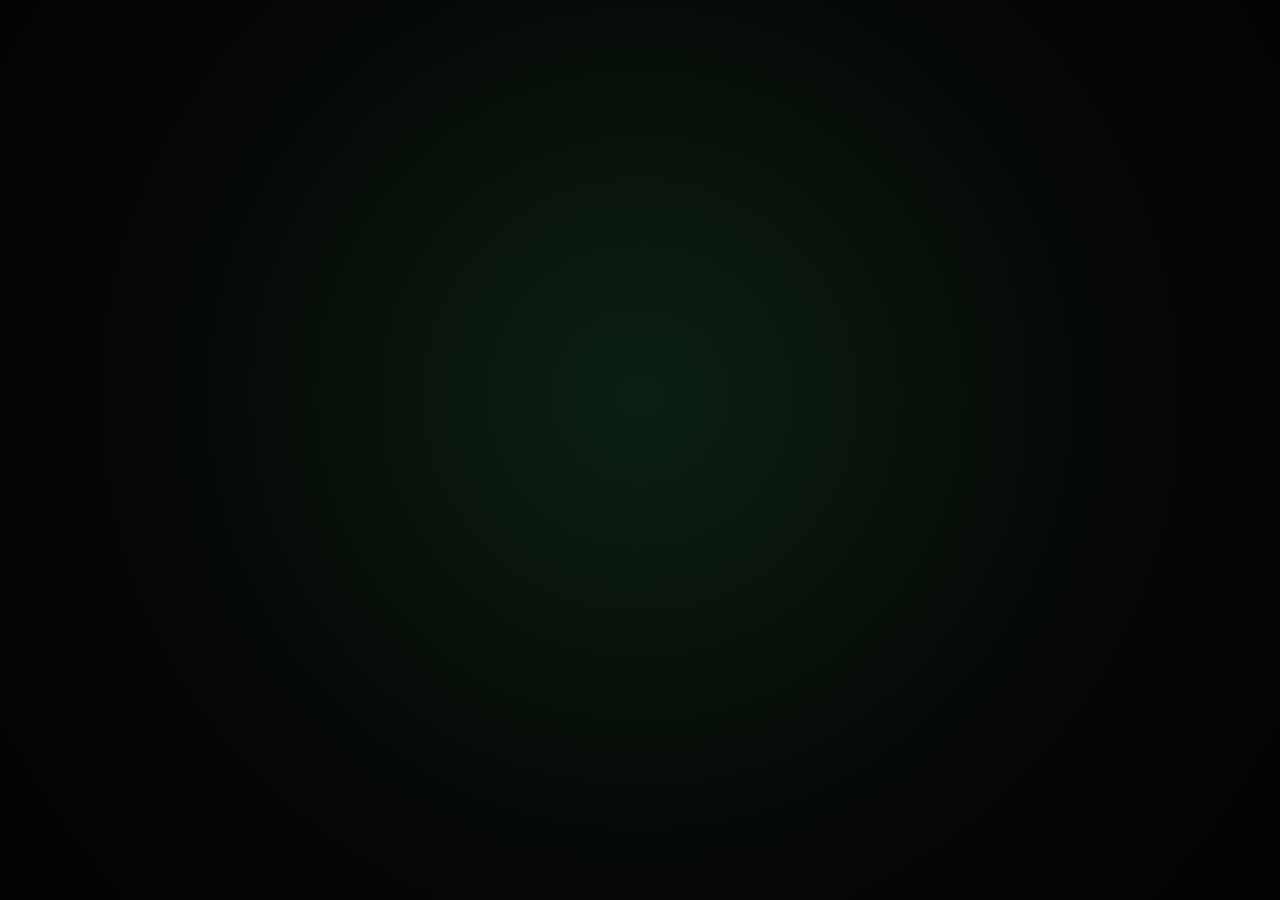
==== commit d889f188: "Update index.html" ====
--- a/index.html
+++ b/index.html
@@ -10,8 +10,70 @@
 <link rel="preconnect" href="https://cdnjs.cloudflare.com" crossorigin>
 <link rel="preload" as="style" href="https://cdnjs.cloudflare.com/ajax/libs/font-awesome/6.7.2/css/all.min.css" onload="this.onload=null;this.rel='stylesheet'">
 <noscript><link rel="stylesheet" href="https://cdnjs.cloudflare.com/ajax/libs/font-awesome/6.7.2/css/all.min.css"></noscript>
+<style>
+  /* TELA DE CARREGAMENTO AUTOMÁTICA HÜST */
+  #hust-splash {
+    position: fixed;
+    inset: 0;
+    z-index: 2147483647;
+    background: radial-gradient(circle at center, #180608 0%, #050507 65%, #000000 100%);
+    display: flex;
+    flex-direction: column;
+    align-items: center;
+    justify-content: center;
+    gap: 20px;
+    padding: 24px;
+    text-align: center;
+    transition: opacity 0.65s ease, visibility 0.65s ease;
+  }
+  #hust-splash.is-hidden {
+    opacity: 0;
+    visibility: hidden;
+    pointer-events: none;
+  }
+  .splash-logo {
+    width: 145px;
+    max-width: 45vw;
+    filter: drop-shadow(0 0 26px rgba(255, 46, 59, 0.55));
+    animation: splashPulse 1.8s ease-in-out infinite;
+  }
+  @keyframes splashPulse {
+    0%, 100% { transform: scale(1); filter: drop-shadow(0 0 22px rgba(255, 46, 59, 0.45)); }
+    50% { transform: scale(1.05); filter: drop-shadow(0 0 36px rgba(255, 46, 59, 0.85)); }
+  }
+  .splash-tag {
+    font-size: 11px;
+    font-weight: 800;
+    letter-spacing: 0.28em;
+    text-transform: uppercase;
+    color: #ff2e3b;
+  }
+  .splash-bar-wrap {
+    width: min(260px, 72vw);
+    height: 4px;
+    background: rgba(255, 255, 255, 0.1);
+    border-radius: 999px;
+    overflow: hidden;
+  }
+  .splash-bar {
+    width: 0%;
+    height: 100%;
+    background: linear-gradient(90deg, #ff2e3b, #ff6b6b);
+    border-radius: 999px;
+    transition: width 0.22s ease;
+  }
+</style>
 </head>
 <body>
+
+<!-- TELA DE CARREGAMENTO AUTOMÁTICA -->
+<div id="hust-splash" aria-label="Carregando HÜST">
+  <img src="./img/logoHustverme.png" alt="Logo HÜST" class="splash-logo">
+  <div class="splash-tag">HÜST • DROP 2026</div>
+  <div class="splash-bar-wrap">
+    <div class="splash-bar" id="hustSplashBar"></div>
+  </div>
+</div>
 
 <header>
 <div class="navbar">
@@ -114,7 +176,7 @@
         
         <div class="grid-cards-nike">
             <a href="catalogo.html" class="card-nike">
-                <img src="./img/icon2.png" alt="Catálogo Hüst" loading="lazy" decoding="async">
+                <img src="./img/1.png" alt="Catálogo Hüst" loading="lazy" decoding="async">
                 <div class="card-nike-overlay">
                     <span class="card-nike-subtitulo">Coleção Completa</span>
                     <h3>Catálogo</h3>
@@ -123,7 +185,7 @@
             </a>
 
             <a href="novidades.html" class="card-nike">
-                <img src="./img/icon4.png" alt="Novidades Hüst" loading="lazy" decoding="async">
+                <img src="./img/2.png" alt="Novidades Hüst" loading="lazy" decoding="async">
                 <div class="card-nike-overlay">
                     <span class="card-nike-subtitulo">Acabaram de Chegar</span>
                     <h3>Novidades</h3>
@@ -132,7 +194,7 @@
             </a>
 
             <a href="Joganoestilo.html" class="card-nike">
-                <img src="./img/icon1.png" alt="Se Joga no Estilo" loading="lazy" decoding="async">
+                <img src="./img/3.png" alt="Se Joga no Estilo" loading="lazy" decoding="async">
                 <div class="card-nike-overlay">
                     <span class="card-nike-subtitulo">Atitude Urbana</span>
                     <h3>Se Joga no Estilo</h3>
@@ -155,38 +217,30 @@
 
         <div class="carrossel-produtos">
             <div class="lista">
-                <div class="card">
+                 <div class="card"><div class="favorito">♡</div><img src="./img/parcerias/ben2.png" alt="" loading="lazy" decoding="async"><button class="compra">COMPRA RÁPIDA</button><div class="nome">Tênis HÜST x XLR8 Speed Green</div><div class="estrelas">★★★★★</div><div class="antigo">R$ 379,90</div><div class="pix">R$ 303,90 via PIX</div><div class="parcelas">ou 4x de R$ 75,97 sem juros</div></div>
+
+                            <div class="card">
                     <div class="favorito">♡</div>
-                    <img src="./img/Hust tenis/h1.png" alt="HÜST Legacy Preto" loading="lazy" decoding="async">
-                    <button type="button" class="compra">COMPRA RÁPIDA</button>
-                    <div class="nome">HÜST Legacy Preto</div>
+                    <img src="./img/sejgne/TenisHust/39.png" alt="Produto" loading="lazy" decoding="async">
+                    <button class="compra">COMPRA RÁPIDA</button>
+                    <div class="nome">Tênis HÜST Street Core</div>
                     <div class="estrelas">★★★★★</div>
-                    <div class="antigo">R$ 449,90</div>
-                    <div class="pix">R$ 359,90 via PIX</div>
-                    <div class="parcelas">ou 4x de R$ 89,97 sem juros</div>
-                </div>
-
-                <div class="card">
+                    <div class="antigo">R$ 379,90</div>
+                    <div class="pix">R$ 303,90 via PIX</div>
+                    <div class="parcelas">ou 4x de R$ 75,97 sem juros</div>
+                </div>
+
+                            <div class="card">
                     <div class="favorito">♡</div>
-                    <img src="./img/Hust tenis/h10.png" alt="HÜST High Top Red" loading="lazy" decoding="async">
-                    <button type="button" class="compra">COMPRA RÁPIDA</button>
-                    <div class="nome">HÜST High Top Red</div>
+                    <img src="./img/sejgne/Fire/fire (12).png" alt="Produto" loading="lazy" decoding="async">
+                    <button class="compra">COMPRA RÁPIDA</button>
+                    <div class="nome">Calça Oversized Fire Smoke White</div>
                     <div class="estrelas">★★★★★</div>
-                    <div class="antigo">R$ 499,90</div>
-                    <div class="pix">R$ 399,90 via PIX</div>
-                    <div class="parcelas">ou 4x de R$ 99,97 sem juros</div>
-                </div>
-
-                <div class="card">
-                    <div class="favorito">♡</div>
-                    <img src="./img/Hust tenis/h19.png" alt="HÜST Street Runner" loading="lazy" decoding="async">
-                    <button type="button" class="compra">COMPRA RÁPIDA</button>
-                    <div class="nome">HÜST Street Runner</div>
-                    <div class="estrelas">★★★★★</div>
-                    <div class="antigo">R$ 389,90</div>
-                    <div class="pix">R$ 319,90 via PIX</div>
-                    <div class="parcelas">ou 4x de R$ 79,97 sem juros</div>
-                </div>
+                    <div class="antigo">R$ 149,90</div>
+                    <div class="pix">R$ 119,90 via PIX</div>
+                    <div class="parcelas">ou 4x de R$ 29,97 sem juros</div>
+                </div>
+
 
                 <div class="card">
                     <div class="favorito">♡</div>
@@ -199,16 +253,7 @@
                     <div class="parcelas">ou 4x de R$ 87,47 sem juros</div>
                 </div>
 
-                <div class="card">
-                    <div class="favorito">♡</div>
-                    <img src="./img/Hust tenis/h2.png" alt="Tênis HÜST Street Black" loading="lazy" decoding="async">
-                    <button type="button" class="compra">COMPRA RÁPIDA</button>
-                    <div class="nome">Tênis HÜST Street Black</div>
-                    <div class="estrelas">★★★★★</div>
-                    <div class="antigo">R$ 349,90</div>
-                    <div class="pix">R$ 279,90 via PIX</div>
-                    <div class="parcelas">ou 4x de R$ 69,97 sem juros</div>
-                </div>
+                 <div class="card"><div class="favorito">♡</div><img src="./img/parcerias/Naruto1.png" alt="" loading="lazy" decoding="async"><button class="compra">COMPRA RÁPIDA</button><div class="nome">Tênis HÜST x Konoha Leaf</div><div class="estrelas">★★★★★</div><div class="antigo">R$ 139,90</div><div class="pix">R$ 111,90 via PIX</div><div class="parcelas">ou 4x de R$ 27,97 sem juros</div></div>
 
                 <div class="card">
                     <div class="favorito">♡</div>
@@ -409,6 +454,32 @@
 
 <script src="hust-sync.js"></script>
 <script>
+// TELA DE CARREGAMENTO AUTOMÁTICA (FECHA SOZINHA AO COMPLETAR 100%)
+(function () {
+    const splash = document.getElementById('hust-splash');
+    const bar = document.getElementById('hustSplashBar');
+    if (!splash) return;
+
+    if (sessionStorage.getItem('hust_splash_done') === '1') {
+        splash.remove();
+        return;
+    }
+
+    let pct = 0;
+    const timer = setInterval(() => {
+        pct = Math.min(100, pct + 20);
+        if (bar) bar.style.width = pct + '%';
+        if (pct >= 100) {
+            clearInterval(timer);
+            sessionStorage.setItem('hust_splash_done', '1');
+            setTimeout(() => {
+                splash.classList.add('is-hidden');
+                setTimeout(() => splash.remove(), 650);
+            }, 250);
+        }
+    }, 180);
+})();
+
 const AVATARES_PARTICIPANTES_ADMIN = [
     { nome: "Pedro Marchetti", img: "./img/icon1.png" },
     { nome: "Lucas", img: "./img/icon2.png" },
@@ -599,8 +670,6 @@
             window.location.href = 'carrinho.html';
         });
     });
-
-    // Carrosséis de produtos: controlados por hust-fx.js (passo certo, setas desativadas nas pontas e swipe no celular)
 
     const imagensProdutos = document.querySelectorAll('.card img');
     imagensProdutos.forEach(img => {
@@ -673,6 +742,6 @@
 });
 </script>
 <!-- Rádio HÜST (toca contínuo entre páginas e fica abafado no carrinho) -->
-  <script src="hust-radio.js"></script>
+<script src="hust-radio.js"></script>
 </body>
-</html>+</html>
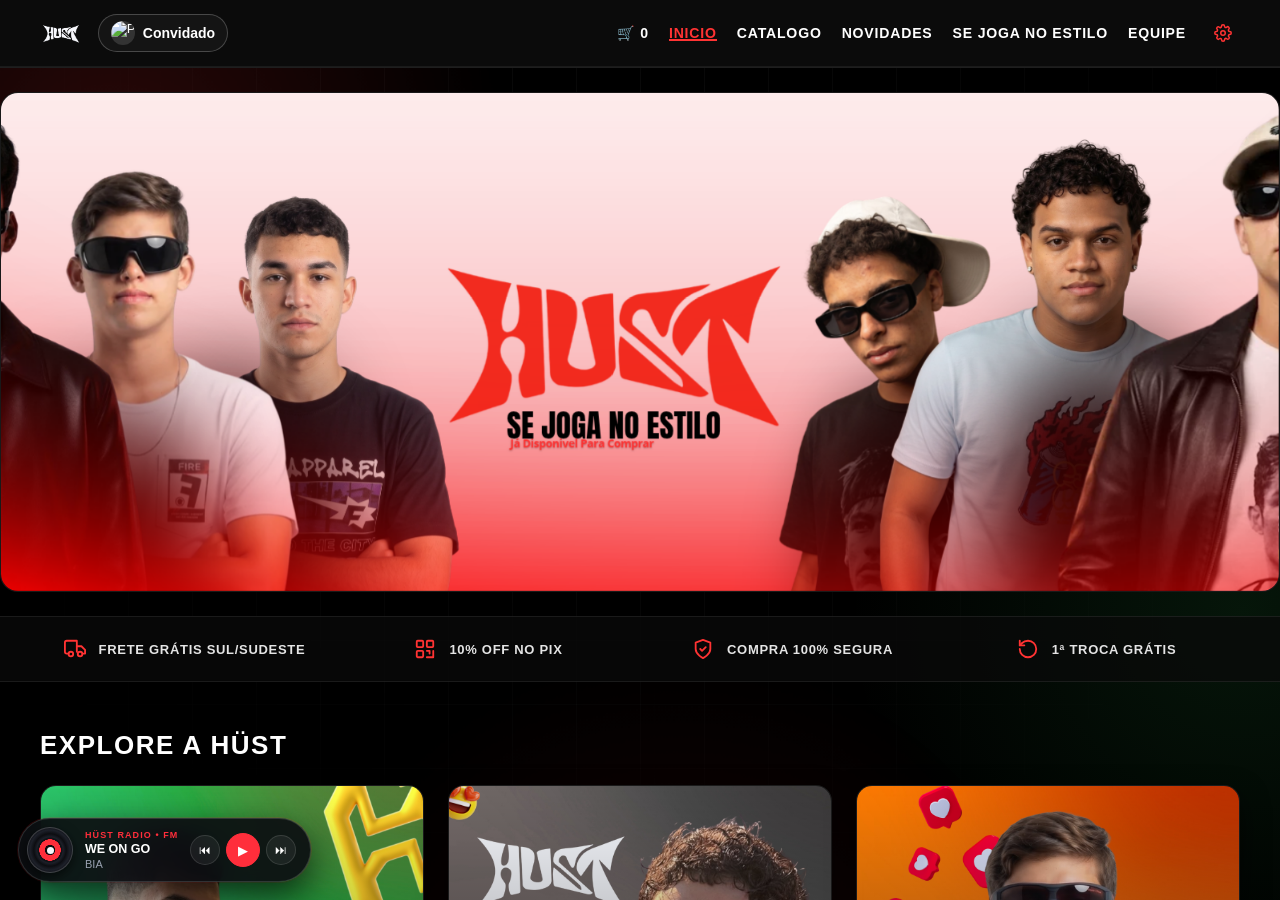
==== commit 61cdb988: "Add files via upload" ====
--- a/index.html
+++ b/index.html
@@ -744,4 +744,4 @@
 <!-- Rádio HÜST (toca contínuo entre páginas e fica abafado no carrinho) -->
 <script src="hust-radio.js"></script>
 </body>
-</html>
+</html>
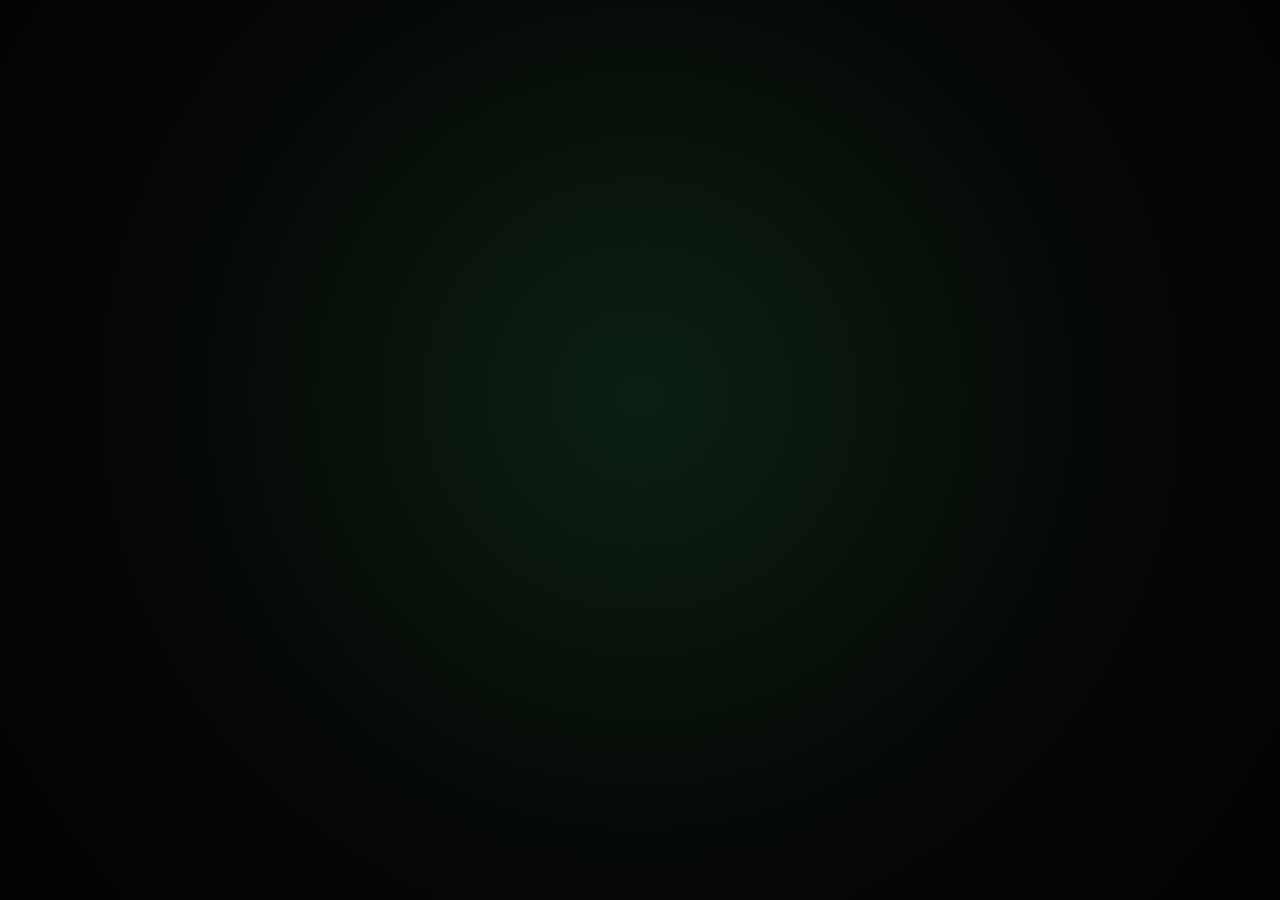
==== commit e1c519a9: "Add files via upload" ====
--- a/index.html
+++ b/index.html
@@ -62,6 +62,34 @@
     border-radius: 999px;
     transition: width 0.22s ease;
   }
+  .btn-galeria-perfil {
+    width: 100%;
+    margin-top: 14px;
+    padding: 12px;
+    background: #ff3333;
+    border: none;
+    border-radius: 10px;
+    color: #ffffff;
+    font-size: 13px;
+    font-weight: 700;
+    text-transform: uppercase;
+    letter-spacing: 0.5px;
+    cursor: pointer;
+    display: flex;
+    align-items: center;
+    justify-content: center;
+    gap: 8px;
+    transition: 0.25s ease;
+  }
+  .btn-galeria-perfil:hover {
+    background: #cc0000;
+    transform: translateY(-1px);
+  }
+  .card-nike picture {
+    display: block;
+    width: 100%;
+    height: 100%;
+  }
 </style>
 </head>
 <body>
@@ -122,7 +150,7 @@
         </div>
     </section>
 
-   <!-- FAIXA DE BENEFÍCIOS COM ÍCONES SVG (NÃO FALHAM) -->
+   <!-- FAIXA DE BENEFÍCIOS COM ÍCONES SVG -->
     <section class="beneficios-bar">
         <div class="beneficio-item">
             <span class="beneficio-icon" aria-hidden="true">
@@ -170,13 +198,16 @@
         </div>
     </section>
 
-    <!-- SEÇÃO 3 CARDS ESTILO NIKE -->
+    <!-- SEÇÃO 3 CARDS ESTILO NIKE (DESKTOP + MOBILE) -->
     <section class="secao-cards-nike">
         <h2 class="titulo-secao-nike">Explore a Hüst</h2>
         
         <div class="grid-cards-nike">
             <a href="catalogo.html" class="card-nike">
-                <img src="./img/1.png" alt="Catálogo Hüst" loading="lazy" decoding="async">
+                <picture>
+                    <source media="(max-width: 768px)" srcset="./img/icon1.png">
+                    <img src="./img/1.png" alt="Catálogo Hüst" loading="lazy" decoding="async">
+                </picture>
                 <div class="card-nike-overlay">
                     <span class="card-nike-subtitulo">Coleção Completa</span>
                     <h3>Catálogo</h3>
@@ -185,7 +216,10 @@
             </a>
 
             <a href="novidades.html" class="card-nike">
-                <img src="./img/2.png" alt="Novidades Hüst" loading="lazy" decoding="async">
+                <picture>
+                    <source media="(max-width: 768px)" srcset="./img/icon4.png">
+                    <img src="./img/2.png" alt="Novidades Hüst" loading="lazy" decoding="async">
+                </picture>
                 <div class="card-nike-overlay">
                     <span class="card-nike-subtitulo">Acabaram de Chegar</span>
                     <h3>Novidades</h3>
@@ -194,7 +228,10 @@
             </a>
 
             <a href="Joganoestilo.html" class="card-nike">
-                <img src="./img/3.png" alt="Se Joga no Estilo" loading="lazy" decoding="async">
+                <picture>
+                    <source media="(max-width: 768px)" srcset="./img/3-mobile.png">
+                    <img src="./img/3.png" alt="Se Joga no Estilo" loading="lazy" decoding="async">
+                </picture>
                 <div class="card-nike-overlay">
                     <span class="card-nike-subtitulo">Atitude Urbana</span>
                     <h3>Se Joga no Estilo</h3>
@@ -219,7 +256,7 @@
             <div class="lista">
                  <div class="card"><div class="favorito">♡</div><img src="./img/parcerias/ben2.png" alt="" loading="lazy" decoding="async"><button class="compra">COMPRA RÁPIDA</button><div class="nome">Tênis HÜST x XLR8 Speed Green</div><div class="estrelas">★★★★★</div><div class="antigo">R$ 379,90</div><div class="pix">R$ 303,90 via PIX</div><div class="parcelas">ou 4x de R$ 75,97 sem juros</div></div>
 
-                            <div class="card">
+                <div class="card">
                     <div class="favorito">♡</div>
                     <img src="./img/sejgne/TenisHust/39.png" alt="Produto" loading="lazy" decoding="async">
                     <button class="compra">COMPRA RÁPIDA</button>
@@ -230,7 +267,7 @@
                     <div class="parcelas">ou 4x de R$ 75,97 sem juros</div>
                 </div>
 
-                            <div class="card">
+                <div class="card">
                     <div class="favorito">♡</div>
                     <img src="./img/sejgne/Fire/fire (12).png" alt="Produto" loading="lazy" decoding="async">
                     <button class="compra">COMPRA RÁPIDA</button>
@@ -240,7 +277,6 @@
                     <div class="pix">R$ 119,90 via PIX</div>
                     <div class="parcelas">ou 4x de R$ 29,97 sem juros</div>
                 </div>
-
 
                 <div class="card">
                     <div class="favorito">♡</div>
@@ -408,27 +444,38 @@
     </div>
 </div>
 
-<!-- MODAL DE PERFIL (LOGADO) -->
+<!-- MODAL DE PERFIL (LOGADO COM ACESSO À GALERIA MOBILE/DESKTOP) -->
 <div id="modalPerfil" class="modal-perfil">
     <div class="perfil-card">
         <span class="perfil-fechar" onclick="fecharPerfil()">&times;</span>
         <div class="perfil-foto-container">
             <img id="img-perfil-modal" src="https://cdn-icons-png.flaticon.com/512/149/149071.png" alt="Foto do Perfil" loading="lazy" decoding="async">
-            <button type="button" class="btn-editar-foto" onclick="mudarFotoPerfil()" title="Personalizar Foto">📷</button>
-        </div>
+            <button type="button" class="btn-editar-foto" onclick="abrirGaleriaFoto()" title="Escolher foto da galeria">
+                <i class="fa-solid fa-camera"></i>
+            </button>
+        </div>
+
+        <!-- INPUT OCULTO QUE ACESSA A GALERIA DO CELULAR / COMPUTADOR -->
+        <input type="file" id="input-foto-galeria" accept="image/*" style="display: none;" onchange="processarFotoGaleria(event)">
+
         <div class="perfil-info">
             <h3 id="nome-perfil-modal">Nome</h3>
             <p id="email-perfil-modal">email@exemplo.com</p>
         </div>
+
+        <button type="button" class="btn-galeria-perfil" onclick="abrirGaleriaFoto()">
+            <i class="fa-solid fa-images"></i> Escolher Foto da Galeria
+        </button>
+
+        <button type="button" class="btn-link-url-admin" onclick="mudarFotoPorUrl()">
+            <i class="fa-solid fa-link"></i> Ou colar link (URL) da internet
+        </button>
 
         <div id="seletorIconesAdmin" class="netflix-picker-box" style="display: none;">
             <div class="netflix-picker-titulo">
                 ✅ Ícones dos Participantes (Modo Admin)
             </div>
             <div id="gridIconesParticipantes" class="netflix-grid"></div>
-            <button type="button" class="btn-link-url-admin" onclick="mudarFotoPorUrl()">
-                🔗 Ou colar link (URL) personalizado
-            </button>
         </div>
 
         <button type="button" class="btn-sair-conta" onclick="sairDaConta()">Sair da Conta</button>
@@ -454,7 +501,7 @@
 
 <script src="hust-sync.js"></script>
 <script>
-// TELA DE CARREGAMENTO AUTOMÁTICA (FECHA SOZINHA AO COMPLETAR 100%)
+// TELA DE CARREGAMENTO AUTOMÁTICA
 (function () {
     const splash = document.getElementById('hust-splash');
     const bar = document.getElementById('hustSplashBar');
@@ -490,6 +537,84 @@
     { nome: "Logo HÜST", img: "./img/logoHustverme.png" }
 ];
 
+// SISTEMA DE FOTO DA GALERIA (MOBILE E DESKTOP) + COMPRESSÃO AUTOMÁTICA
+function abrirGaleriaFoto() {
+    const input = document.getElementById('input-foto-galeria');
+    if (input) {
+        input.value = "";
+        input.click();
+    }
+}
+
+function atualizarFotoNoBanco(usuario, fotoFinal) {
+    usuario.foto = fotoFinal;
+    localStorage.setItem('hust_user', JSON.stringify(usuario));
+
+    try {
+        let dbUsuarios = JSON.parse(localStorage.getItem('hust_usuarios_db')) || [];
+        const idx = dbUsuarios.findIndex(u => (u.email || '').toLowerCase() === (usuario.email || '').toLowerCase());
+        if (idx !== -1) {
+            dbUsuarios[idx].foto = fotoFinal;
+            localStorage.setItem('hust_usuarios_db', JSON.stringify(dbUsuarios));
+        }
+    } catch (e) {}
+
+    verificarPerfil();
+    if (typeof renderizarSeletorParticipantesAdmin === 'function') renderizarSeletorParticipantesAdmin();
+}
+
+function processarFotoGaleria(event) {
+    const arquivo = event.target.files[0];
+    if (!arquivo) return;
+
+    if (!arquivo.type.startsWith('image/')) {
+        alert("Por favor, selecione uma imagem válida da sua galeria.");
+        return;
+    }
+
+    const usuario = JSON.parse(localStorage.getItem('hust_user'));
+    if (!usuario) return;
+
+    const leitor = new FileReader();
+    leitor.onload = function (e) {
+        const imgTemp = new Image();
+        imgTemp.onload = function () {
+            const canvas = document.createElement('canvas');
+            const tamanhoMax = 300;
+            let largura = imgTemp.width;
+            let altura = imgTemp.height;
+
+            if (largura > altura) {
+                if (largura > tamanhoMax) {
+                    altura = Math.round((altura * tamanhoMax) / largura);
+                    largura = tamanhoMax;
+                }
+            } else {
+                if (altura > tamanhoMax) {
+                    largura = Math.round((largura * tamanhoMax) / altura);
+                    altura = tamanhoMax;
+                }
+            }
+
+            canvas.width = largura;
+            canvas.height = altura;
+            const ctx = canvas.getContext('2d');
+            ctx.drawImage(imgTemp, 0, 0, largura, altura);
+
+            const fotoBase64 = canvas.toDataURL('image/jpeg', 0.82);
+
+            try {
+                atualizarFotoNoBanco(usuario, fotoBase64);
+                alert("Foto da galeria atualizada com sucesso!");
+            } catch (erro) {
+                alert("A foto ficou muito pesada. Tente escolher outra imagem.");
+            }
+        };
+        imgTemp.src = e.target.result;
+    };
+    leitor.readAsDataURL(arquivo);
+}
+
 function renderizarSeletorParticipantesAdmin() {
     const usuario = JSON.parse(localStorage.getItem('hust_user')) || {};
     const boxAdmin = document.getElementById('seletorIconesAdmin');
@@ -521,10 +646,7 @@
 function selecionarFotoParticipanteAdmin(caminhoFoto) {
     const usuario = JSON.parse(localStorage.getItem('hust_user'));
     if (!usuario || !usuario.isAdmin) return;
-    usuario.foto = caminhoFoto;
-    localStorage.setItem('hust_user', JSON.stringify(usuario));
-    verificarPerfil();
-    renderizarSeletorParticipantesAdmin();
+    atualizarFotoNoBanco(usuario, caminhoFoto);
 }
 
 function mudarFotoPorUrl() {
@@ -532,10 +654,7 @@
     if (!usuario) return;
     const novaFoto = prompt("Cole aqui o link (URL) da sua nova foto de perfil:");
     if (novaFoto && novaFoto.trim() !== "") {
-        usuario.foto = novaFoto.trim();
-        localStorage.setItem('hust_user', JSON.stringify(usuario));
-        verificarPerfil();
-        renderizarSeletorParticipantesAdmin();
+        atualizarFotoNoBanco(usuario, novaFoto.trim());
         alert("Foto atualizada com sucesso!");
     }
 }
@@ -579,12 +698,22 @@
 function simularLogin() {
     const email = prompt("Digite seu email para entrar:");
     if (email) {
-        const usuario = JSON.parse(localStorage.getItem('hust_user'));
-        if (usuario && usuario.email.toLowerCase() === email.trim().toLowerCase()) {
-            alert("Bem-vindo de volta, " + usuario.nome.split(' ')[0] + "!");
+        let dbUsuarios = [];
+        try { dbUsuarios = JSON.parse(localStorage.getItem('hust_usuarios_db')) || []; } catch (e) {}
+        const encontrado = dbUsuarios.find(u => (u.email || '').toLowerCase() === email.trim().toLowerCase());
+        const usuarioAtual = JSON.parse(localStorage.getItem('hust_user'));
+
+        if (encontrado) {
+            const { senha, ...semSenha } = encontrado;
+            localStorage.setItem('hust_user', JSON.stringify(semSenha));
+            alert("Bem-vindo de volta, " + semSenha.nome.split(' ')[0] + "!");
             fecharAuth();
             verificarPerfil();
-            if (typeof aplicarModoAdminNavbar === 'function') aplicarModoAdminNavbar();
+            if (typeof aplicarModoAdminVisual === 'function') aplicarModoAdminVisual();
+        } else if (usuarioAtual && usuarioAtual.email.toLowerCase() === email.trim().toLowerCase()) {
+            alert("Bem-vindo de volta, " + usuarioAtual.nome.split(' ')[0] + "!");
+            fecharAuth();
+            verificarPerfil();
         } else {
             alert("Conta não encontrada. Por favor, clique em 'Quero criar uma'.");
         }
@@ -592,17 +721,7 @@
 }
 
 function mudarFotoPerfil() {
-    const usuario = JSON.parse(localStorage.getItem('hust_user'));
-    if (!usuario) return;
-
-    if (usuario.isAdmin) {
-        document.getElementById('nome-perfil-modal').innerText = usuario.nome;
-        document.getElementById('email-perfil-modal').innerText = usuario.email;
-        document.getElementById('modalPerfil').style.display = "flex";
-        renderizarSeletorParticipantesAdmin();
-    } else {
-        mudarFotoPorUrl();
-    }
+    abrirGaleriaFoto();
 }
 
 function sairDaConta() {
@@ -610,7 +729,6 @@
         localStorage.removeItem('hust_user');
         fecharPerfil();
         verificarPerfil();
-        if (typeof aplicarModoAdminNavbar === 'function') aplicarModoAdminNavbar();
         alert("Você saiu da conta.");
     }
 }
@@ -741,7 +859,7 @@
     }
 });
 </script>
-<!-- Rádio HÜST (toca contínuo entre páginas e fica abafado no carrinho) -->
+<!-- Rádio HÜST -->
 <script src="hust-radio.js"></script>
 </body>
 </html>
